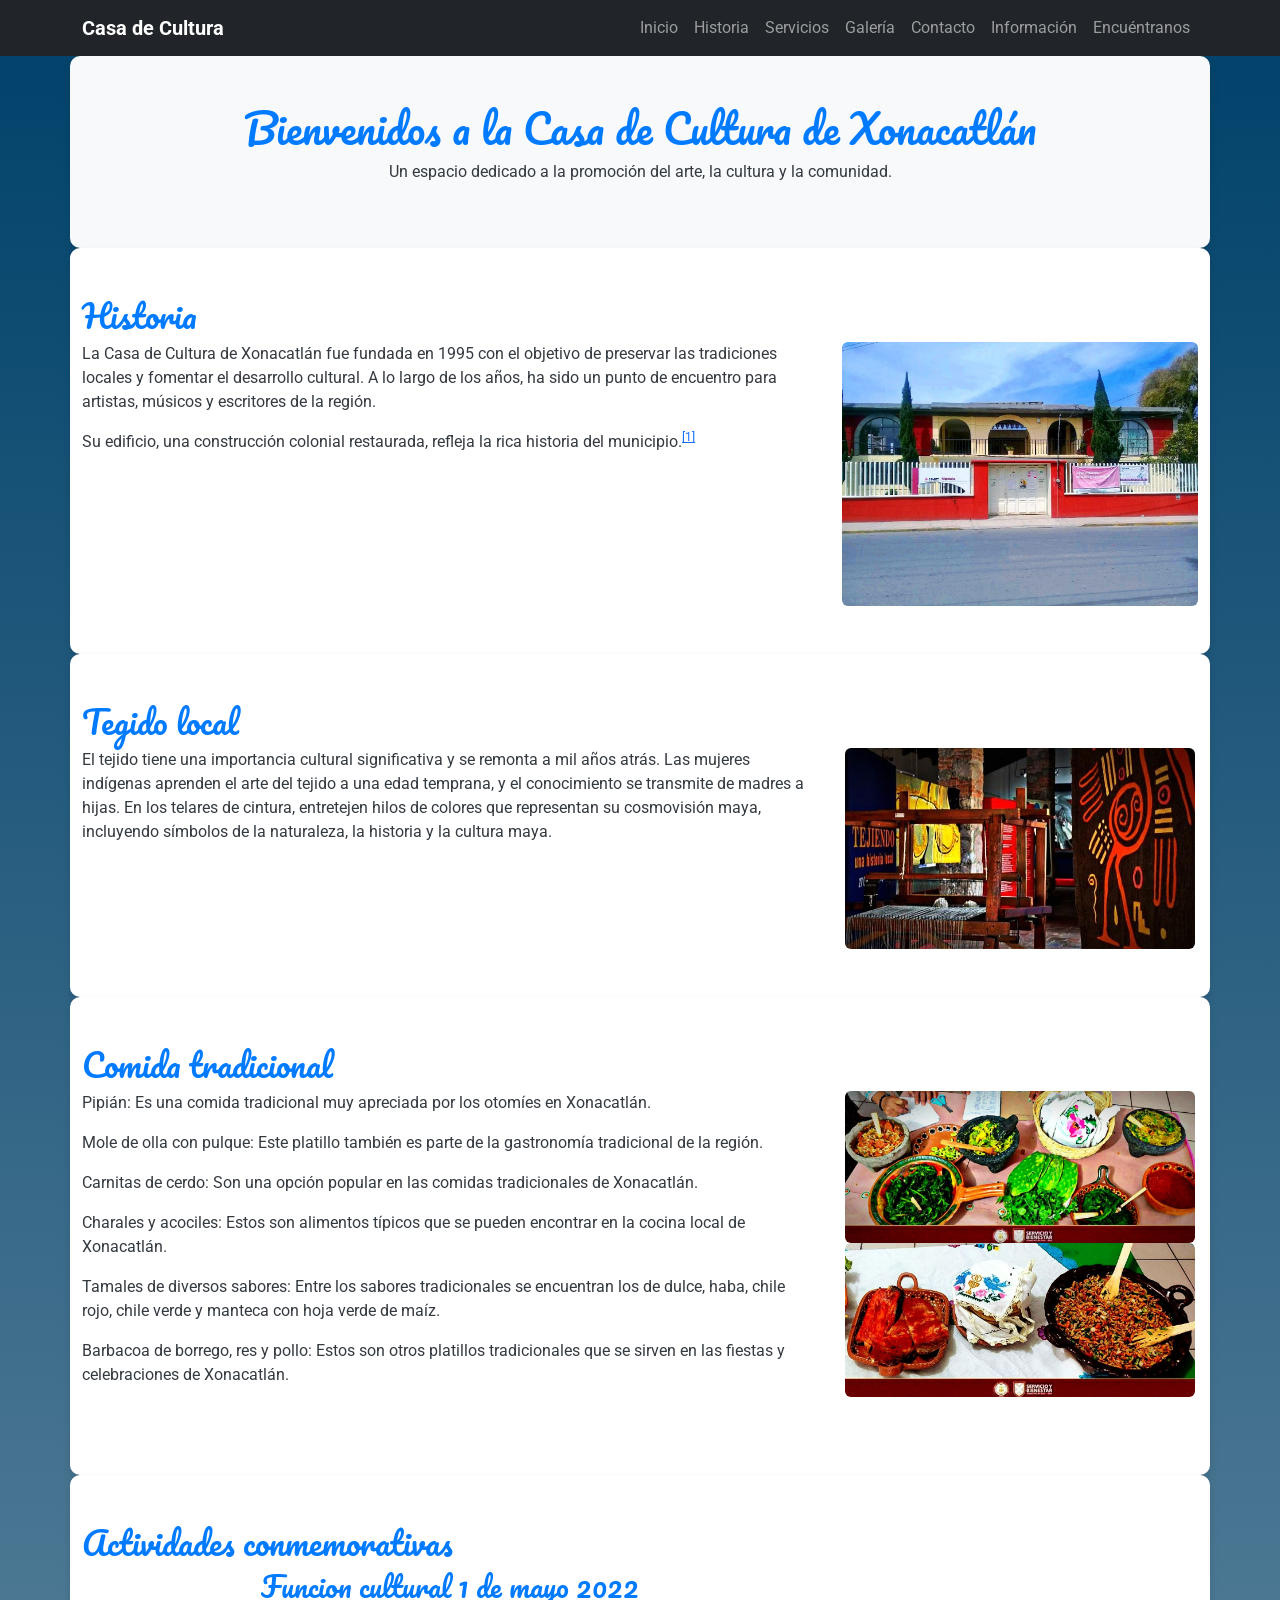
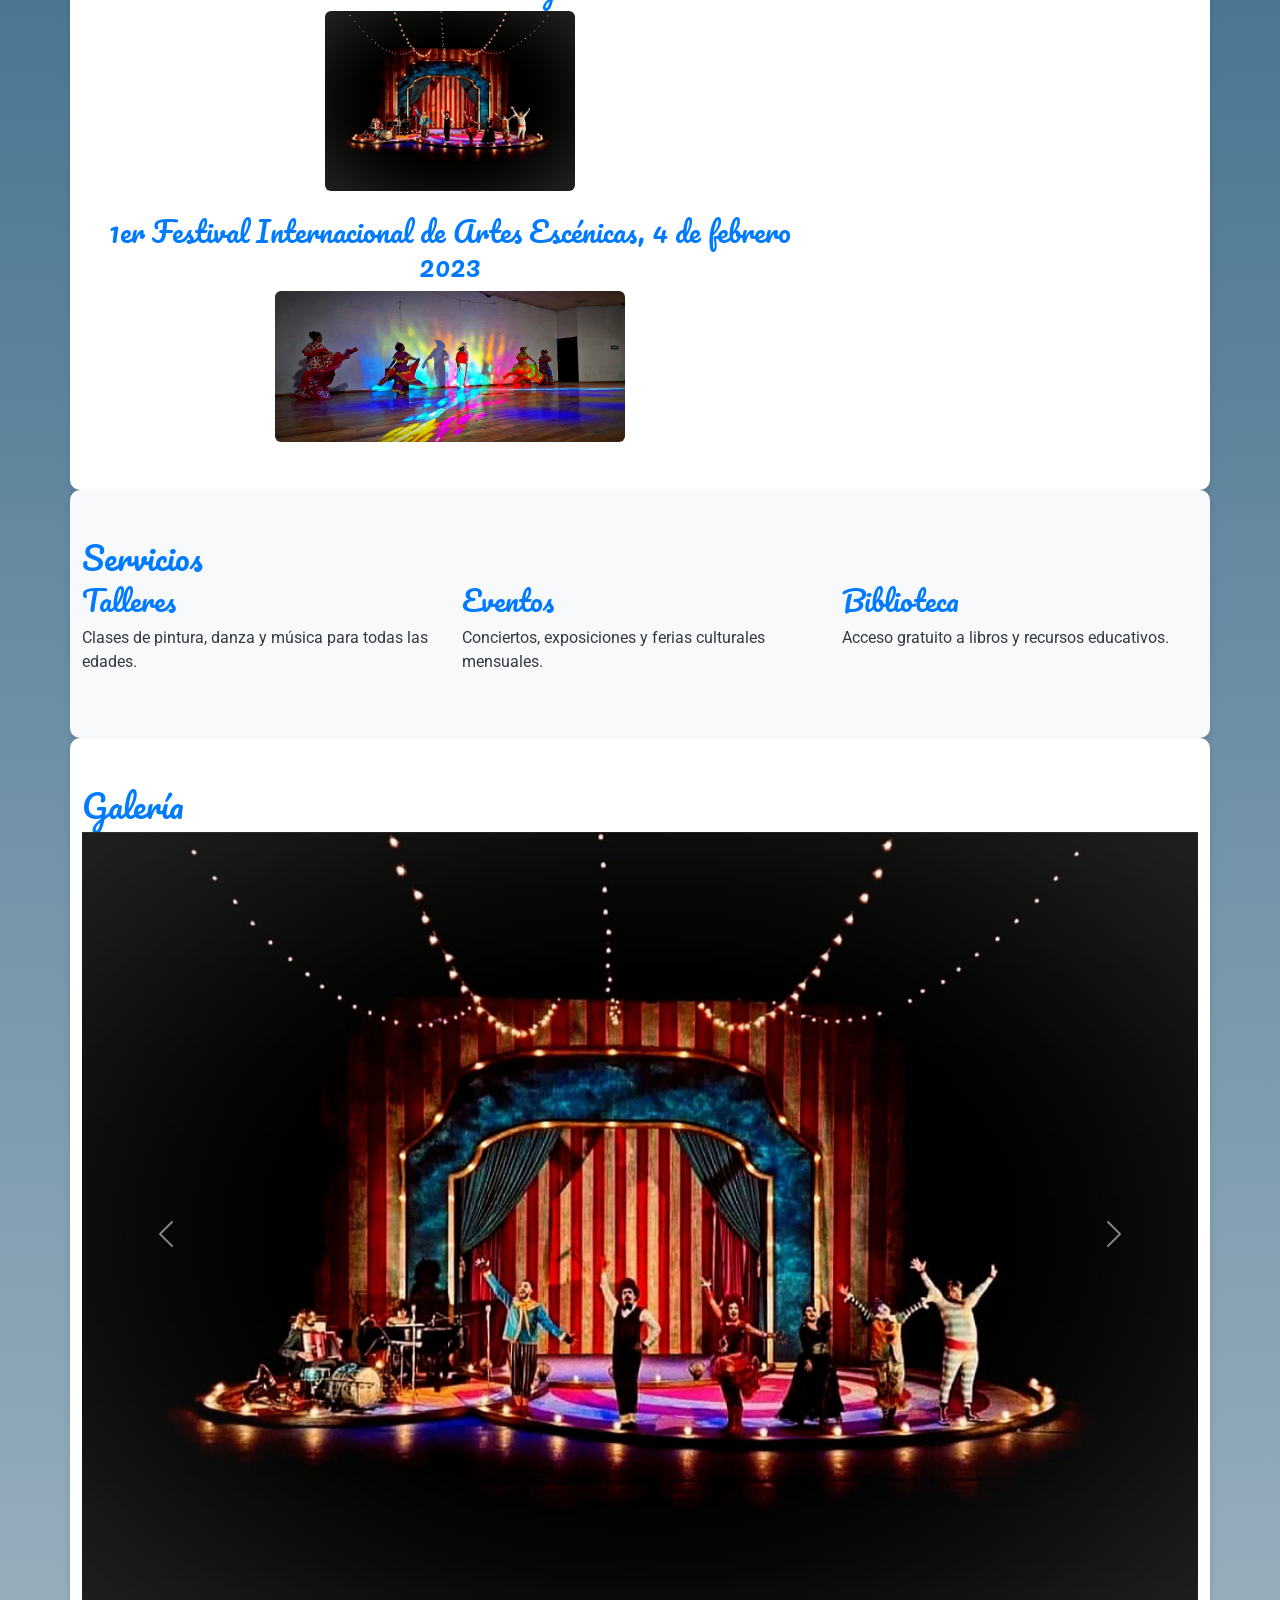
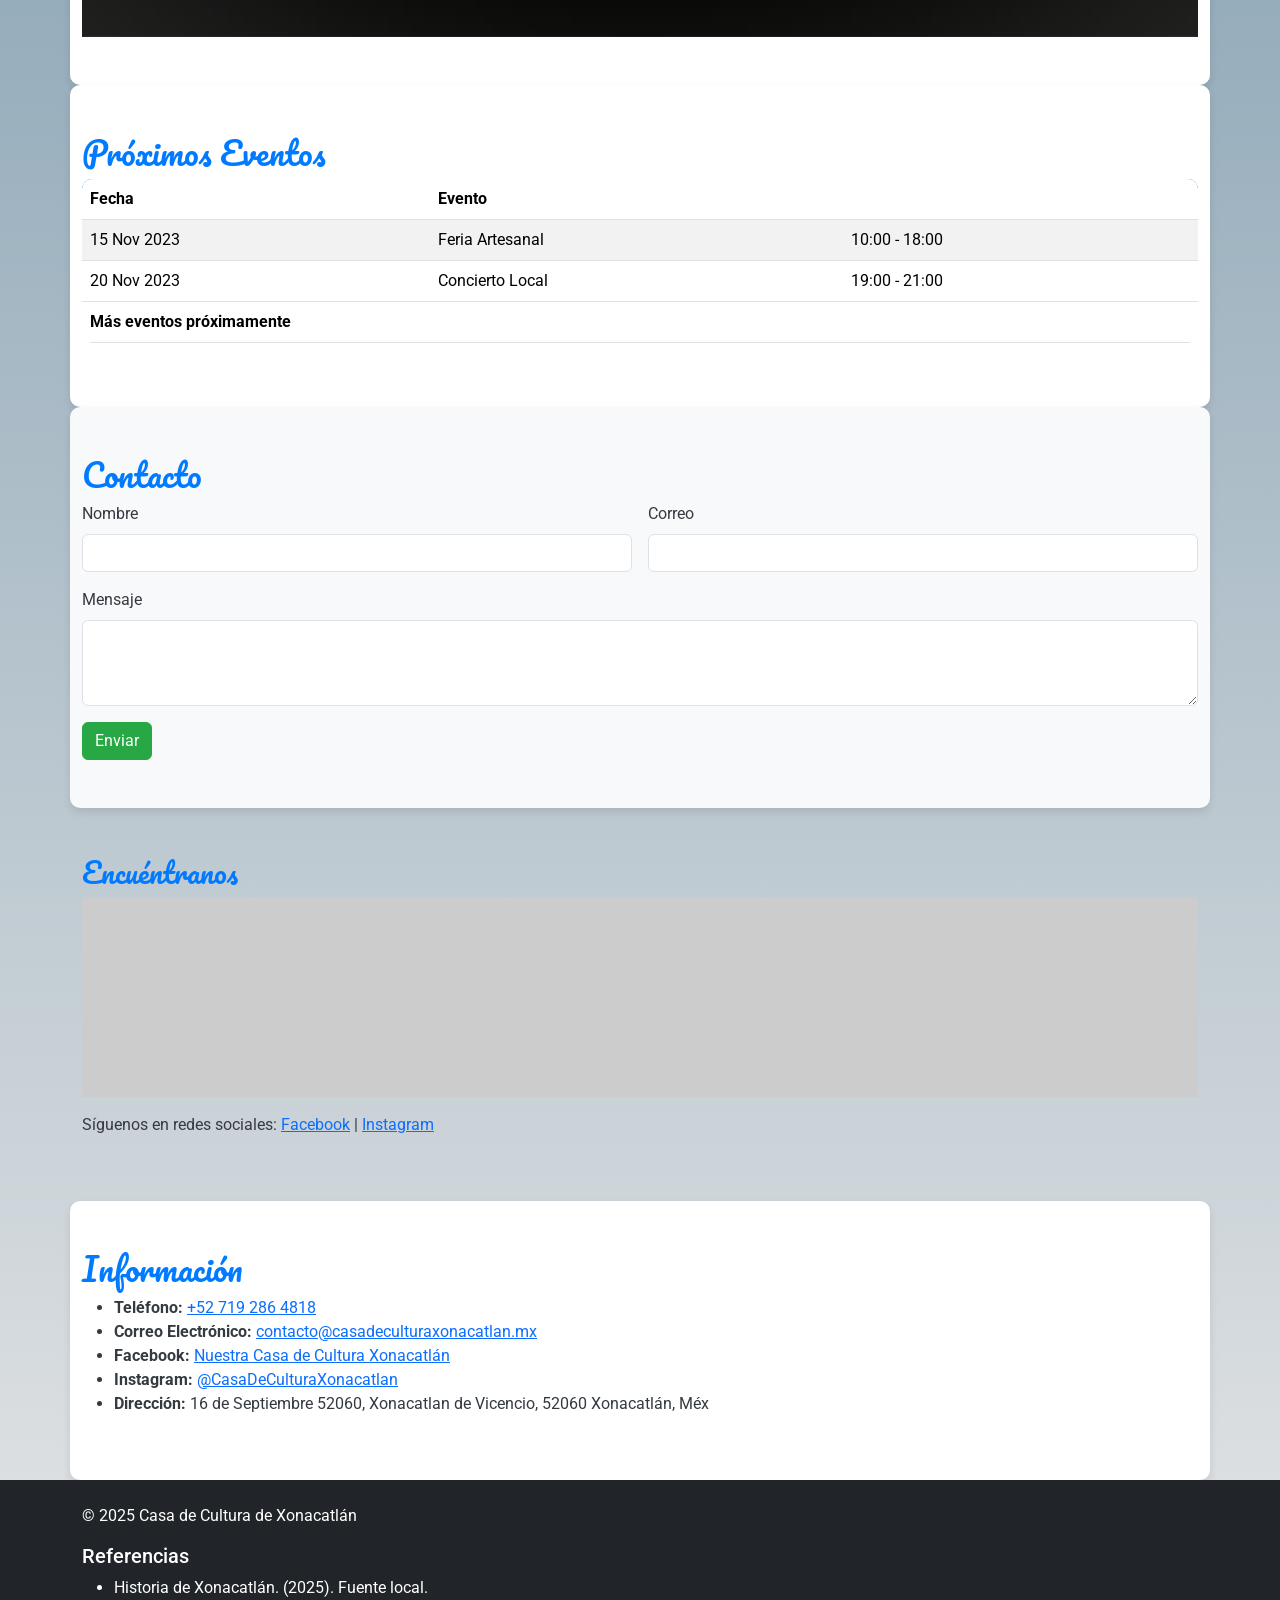
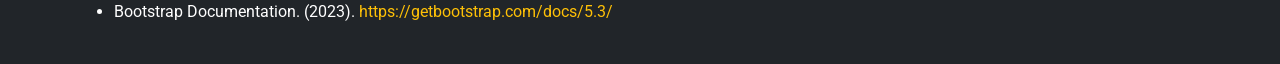
==== index.html @ 8a6fec55 "Add files via upload" ====
<!DOCTYPE html>
<html lang="es">
<head>
  <meta charset="UTF-8">
  <meta name="viewport" content="width=device-width, initial-scale=1.0">
  <title>Casa de Cultura de Xonacatlán</title>
  <link href="https://cdn.jsdelivr.net/npm/bootstrap@5.3.0/dist/css/bootstrap.min.css" rel="stylesheet">
  <link href="https://fonts.googleapis.com/css2?family=Roboto:wght@400;700&family=Pacifico&display=swap" rel="stylesheet">
  <link rel="stylesheet" href="estilos.css">
  <link rel="website icon" type="png" href="CasaC.png">
</head>
<body>
  <!-- Navegación -->
  <nav class="navbar navbar-expand-lg navbar-dark bg-dark">
    <div class="container">
      <a class="navbar-brand" href="#inicio">Casa de Cultura</a>
      <button class="navbar-toggler" type="button" data-bs-toggle="collapse" data-bs-target="#navbarNav" aria-controls="navbarNav" aria-expanded="false" aria-label="Toggle navigation">
        <span class="navbar-toggler-icon"></span>
      </button>
      <div class="collapse navbar-collapse" id="navbarNav">
        <ul class="navbar-nav ms-auto">
          <li class="nav-item"><a class="nav-link" href="#inicio">Inicio</a></li>
          <li class="nav-item"><a class="nav-link" href="#historia">Historia</a></li>
          <li class="nav-item"><a class="nav-link" href="#servicios">Servicios</a></li>
          <li class="nav-item"><a class="nav-link" href="#galeria">Galería</a></li>
          <li class="nav-item"><a class="nav-link" href="#contacto">Contacto</a></li>
        <li class="nav-item"><a class="nav-link" href="#informacion">Información</a></li>
        <li class="nav-item"><a class="nav-link" href="#map">Encuéntranos</a></li>
        </ul>
      </div>
    </div>
  </nav>

  <!-- Sección Principal -->
  <main>
    <section id="inicio" class="container py-5 text-center bg-light">
      <h1>Bienvenidos a la Casa de Cultura de Xonacatlán</h1>
      <p>Un espacio dedicado a la promoción del arte, la cultura y la comunidad.</p>
    </section>

    <!-- Historia -->
    <section id="historia" class="container py-5">
      <h2>Historia</h2>
      <article class="row">
        <div class="col-md-8">
          <p>La Casa de Cultura de Xonacatlán fue fundada en 1995 con el objetivo de preservar las tradiciones locales y fomentar el desarrollo cultural. A lo largo de los años, ha sido un punto de encuentro para artistas, músicos y escritores de la región.</p>
          <p>Su edificio, una construcción colonial restaurada, refleja la rica historia del municipio.<sup><a href="#ref1">[1]</a></sup></p>
        </div>
        <div class="col-md-4">
          <img src="edificio historico.jpg" class="img-fluid rounded" alt="Edificio histórico">
        </div>
      </article>
    </section>
    
    <!--Tegido-->
    <section class="container py-5">
      <h2>Tegido local</h2>
      <article class="row">
      <div class="col-md-8">
        <p>El tejido tiene una importancia cultural significativa y se remonta a mil años atrás. Las mujeres indígenas aprenden el arte del tejido a una edad temprana, y el conocimiento se transmite de madres a hijas. En los telares de cintura, entretejen hilos de colores que representan su cosmovisión maya, incluyendo símbolos de la naturaleza, la historia y la cultura maya.</p>
      <br>
      </div>
      <div class="col-md-4">
         
      <center><img src="tegido.jpeg" class="img-fluid rounded" alt="Tejido local" height="400" width="350" > 
      </div>
    </article>
    </section>

    <!--Tegido-->
    <section class="container py-5">
      <h2>Comida tradicional</h2>
      <article class="row">
      <div class="col-md-8">
        <p>Pipián: Es una comida tradicional muy apreciada por los otomíes en Xonacatlán.</p>
        <p>Mole de olla con pulque: Este platillo también es parte de la gastronomía tradicional de la región.</p>
        <p>Carnitas de cerdo: Son una opción popular en las comidas tradicionales de Xonacatlán.</p>
        <p>Charales y acociles: Estos son alimentos típicos que se pueden encontrar en la cocina local de Xonacatlán.</p>
        <p>Tamales de diversos sabores: Entre los sabores tradicionales se encuentran los de dulce, haba, chile rojo, chile verde y manteca con hoja verde de maíz.</p>
        <p>Barbacoa de borrego, res y pollo: Estos son otros platillos tradicionales que se sirven en las fiestas y celebraciones de Xonacatlán.</p>
      <br>
      </div>
      <div class="col-md-4">
         
      <center><img src="comida1.jpeg" class="img-fluid rounded" alt="comida" height="400" width="350" >
        <br><img src="comida2.jpeg" class="img-fluid rounded" alt="comida" height="400" width="350"> 
      </div>
    </article>
    </section>

    <!--Tegido-->
    <section class="container py-5">
      <h2>Actividades conmemorativas</h2>
      <article class="row">
      <div class="col-md-8">
      <center><h3>Funcion cultural 1 de mayo 2022</h3></center>
      <center><img src="Funci.jpeg" class="img-fluid rounded" alt="Funcion" height="300" width="250" ></center> 
      <br>
      <center><h3>1er Festival Internacional de Artes Escénicas, 4 de febrero 2023</h3></center>
      <center><img src="festibal.jpeg" class="img-fluid rounded" alt="Funcion" height="400" width="350" ></center> 
    </article>
    </section>

    <!-- Servicios -->
    <section id="servicios" class="container py-5 bg-light">
      <h2>Servicios</h2>
      <div class="row">
        <div class="col-md-4">
          <h3>Talleres</h3>
          <p>Clases de pintura, danza y música para todas las edades.</p>
        </div>
        <div class="col-md-4">
          <h3>Eventos</h3>
          <p>Conciertos, exposiciones y ferias culturales mensuales.</p>
        </div>
        <div class="col-md-4">
          <h3>Biblioteca</h3>
          <p>Acceso gratuito a libros y recursos educativos.</p>
        </div>
      </div>
    </section>

    <!-- Galería -->
    <section id="galeria" class="container py-5">
      <h2>Galería</h2>
      <div id="carouselExample" class="carousel slide" data-bs-ride="carousel">
        <div class="carousel-inner">
          <div class="carousel-item active">
            <img src="Funci.jpeg" class="d-block w-100" alt="Evento 1">
          </div>
          <div class="carousel-item">
            <img src="festibal.jpeg" class="d-block w-100" alt="Evento 2">
          </div>
          <div class="carousel-item">
            <img src="galeria1.jpg" class="d-block w-100" alt="Evento 2">
          </div>
          <div class="carousel-item">
            <img src="galeria2.jpg" class="d-block w-100" alt="Evento 2">
          </div>
          <div class="carousel-item">
            <img src="galeria3.jpg" class="d-block w-100" alt="Evento 2">
          </div>
          <div class="carousel-item">
            <img src="galeria4.jpg" class="d-block w-100" alt="Evento 2">
          </div>
        </div>
        <button class="carousel-control-prev" type="button" data-bs-target="#carouselExample" data-bs-slide="prev">
          <span class="carousel-control-prev-icon" aria-hidden="true"></span>
          <span class="visually-hidden">Anterior</span>
        </button>
        <button class="carousel-control-next" type="button" data-bs-target="#carouselExample" data-bs-slide="next">
          <span class="carousel-control-next-icon" aria-hidden="true"></span>
          <span class="visually-hidden">Siguiente</span>
        </button>
      </div>
    </section>

    <!-- Tabla de Eventos -->
    <section class="container py-5">
      <h2>Próximos Eventos</h2>
      <div class="table-responsive">
        <table class="table table-striped">
          <thead>
            <tr>
              <th>Fecha</th>
              <th colspan="2">Evento</th>
            </tr>
          </thead>
          <tbody>
            <tr>
              <td>15 Nov 2023</td>
              <td>Feria Artesanal</td>
              <td>10:00 - 18:00</td>
            </tr>
            <tr>
              <td>20 Nov 2023</td>
              <td>Concierto Local</td>
              <td>19:00 - 21:00</td>
            </tr>
          </tbody>
          <tfoot>
            <tr>
              <td colspan="3">Más eventos próximamente</td>
            </tr>
          </tfoot>
        </table>
      </div>
    </section>

    <!-- Contacto -->
    <section id="contacto" class="container py-5 bg-light">
      <h2>Contacto</h2>
      <form class="row g-3">
        <div class="col-md-6">
          <label for="nombre" class="form-label">Nombre</label>
          <input type="text" class="form-control" id="nombre" required>
        </div>
        <div class="col-md-6">
          <label for="email" class="form-label">Correo</label>
          <input type="email" class="form-control" id="email" required>
        </div>
        <div class="col-12">
          <label for="mensaje" class="form-label">Mensaje</label>
          <textarea class="form-control" id="mensaje" rows="3" required></textarea>
        </div>
        <div class="col-12">
          <button type="submit" class="btn btn-primary">Enviar</button>
        </div>
      </form>
    </section>
  </main>

  <!-- Aside -->
  <aside class="container py-5">
    <h3>Encuéntranos</h3>
    <div id="map" style="height: 200px; background: #ccc;"><iframe src="https://www.google.com/maps/embed?pb=!1m18!1m12!1m3!1d3763.2347247668263!2d-99.53803662478643!3d19.40226168187058!2m3!1f0!2f0!3f0!3m2!1i1024!2i768!4f13.1!3m3!1m2!1s0x85d20b5021c33105%3A0xecdc32e7be126ce2!2sCasa%20De%20Cultura%20Xonacatlan!5e0!3m2!1ses-419!2smx!4v1746166067165!5m2!1ses-419!2smx" width="500" height="200" style="border:0;" allowfullscreen="" loading="lazy" referrerpolicy="no-referrer-when-downgrade"></iframe></div>
    <p class="mt-3">Síguenos en redes sociales: <a href="https://www.facebook.com/NuestraCasadeCulturaXonacatlan/">Facebook</a> | <a href="https://www.instagram.com/explore/locations/381895962403874/casa-de-cultura-xonacatlan/">Instagram</a></p>
  </aside>
  <!-- Información -->
  <section id="informacion" class="container py-5">
    <h2>Información</h2>
    <ul>
      <li><strong>Teléfono:</strong> <a href="https://wa.me/527192864818" target="_blank">+52 719 286 4818</a></li>
      <li><strong>Correo Electrónico:</strong> <a href="mailto:contacto@casadeculturaxonacatlan.mx" target="_blank">contacto@casadeculturaxonacatlan.mx</a></li>
      <li><strong>Facebook:</strong> <a href="https://www.facebook.com/NuestraCasadeCulturaXonacatlan/" target="_blank">Nuestra Casa de Cultura Xonacatlán</a></li>
      <li><strong>Instagram:</strong> <a href="https://www.instagram.com/explore/locations/381895962403874/casa-de-cultura-xonacatlan/" target="_blank">@CasaDeCulturaXonacatlan</a></li>
      <li><strong>Dirección:</strong> 16 de Septiembre 52060, Xonacatlan de Vicencio, 52060 Xonacatlán, Méx</li>
    </ul>
  </section>
  
  <!-- Pie de Página -->
  <footer class="bg-dark text-white py-4">
    <div class="container">
      <p>© 2025 Casa de Cultura de Xonacatlán</p>
      <h5>Referencias</h5>
      <ul>
        <li id="ref1">Historia de Xonacatlán. (2025). Fuente local.</li>
        <li>Bootstrap Documentation. (2023). <a href="https://getbootstrap.com/docs/5.3/">https://getbootstrap.com/docs/5.3/</a></li>
      </ul>
    </div>
  </footer>

  <script src="https://cdn.jsdelivr.net/npm/bootstrap@5.3.0/dist/js/bootstrap.bundle.min.js"></script>
</body>
</html>
---- estilos.css ----
/* Fuentes */
body {
  font-family: 'Roboto', sans-serif;
  background: #00416A; 
  background: -webkit-linear-gradient(to top, #E4E5E6, #00416A); 
  background: linear-gradient(to top, #E4E5E6, #00416A);
  color: #343a40;
  

h1, h2, h3 {
  font-family: 'Pacifico', cursive;
  color: #007bff;
}

/* Navegación */
.navbar-brand {
  font-weight: bold;
  color: #fff;
}

/* Secciones */
section {
  border-radius: 10px;
  transition: transform 0.3s;
  background-color: #fff;
  box-shadow: 0 4px 8px rgba(0, 0, 0, 0.1);
  
}
}

section:hover {
  transform: scale(1.02);
}

/* Botones */
.btn-primary {
  background-color: #28a745;
  border-color: #28a745;
}

.btn-primary:hover {
  background-color: #218838;
  border-color: #218838;
}

/* Pie de página */
footer {
  background-color: #343a40;
}

footer a {
  color: #ffc107;
  text-decoration: none;
}

footer a:hover {
  color: #ffca2c;
}

/* Tabla */
.table {
  background-color: #fff;
  border-radius: 10px;
  overflow: hidden;
}

.table thead {
  background-color: #007bff;
  color: #fff;
}

.table tfoot {
  background-color: #f8f9fa;
  font-weight: bold;
}
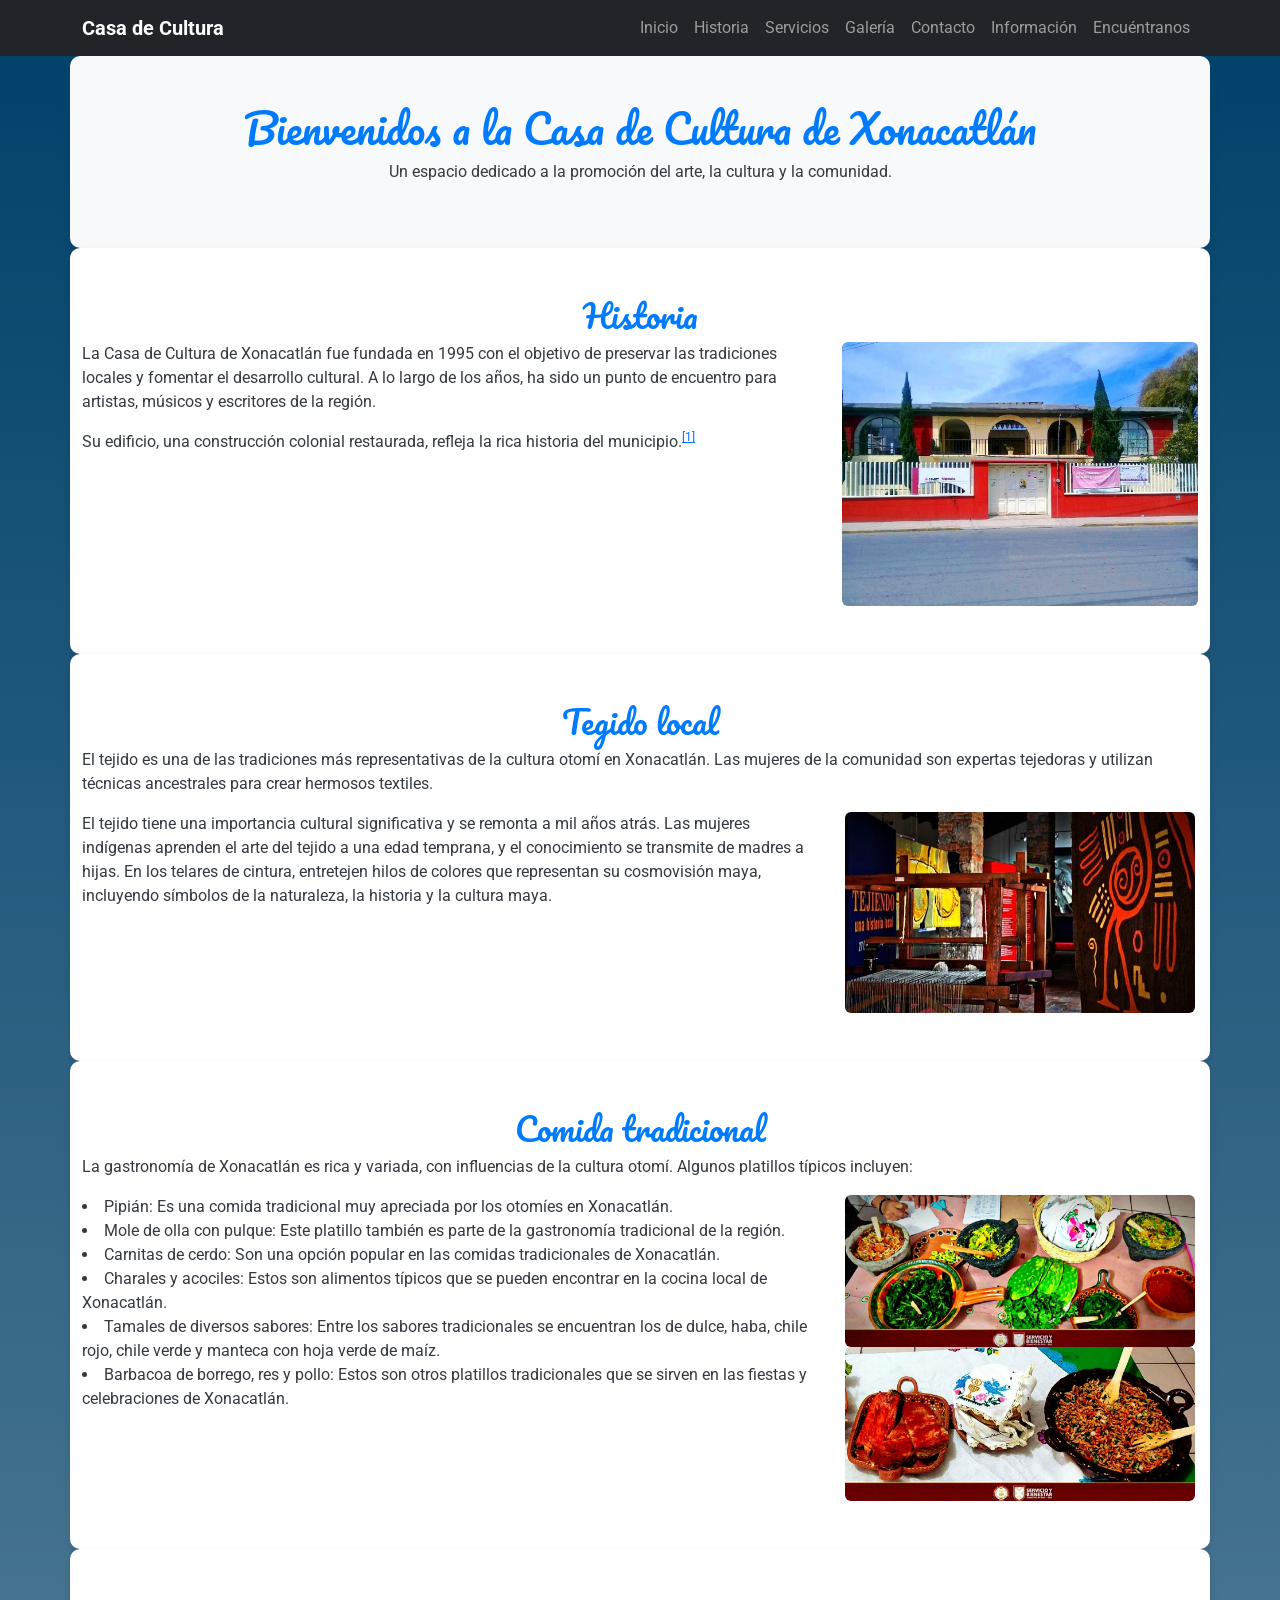
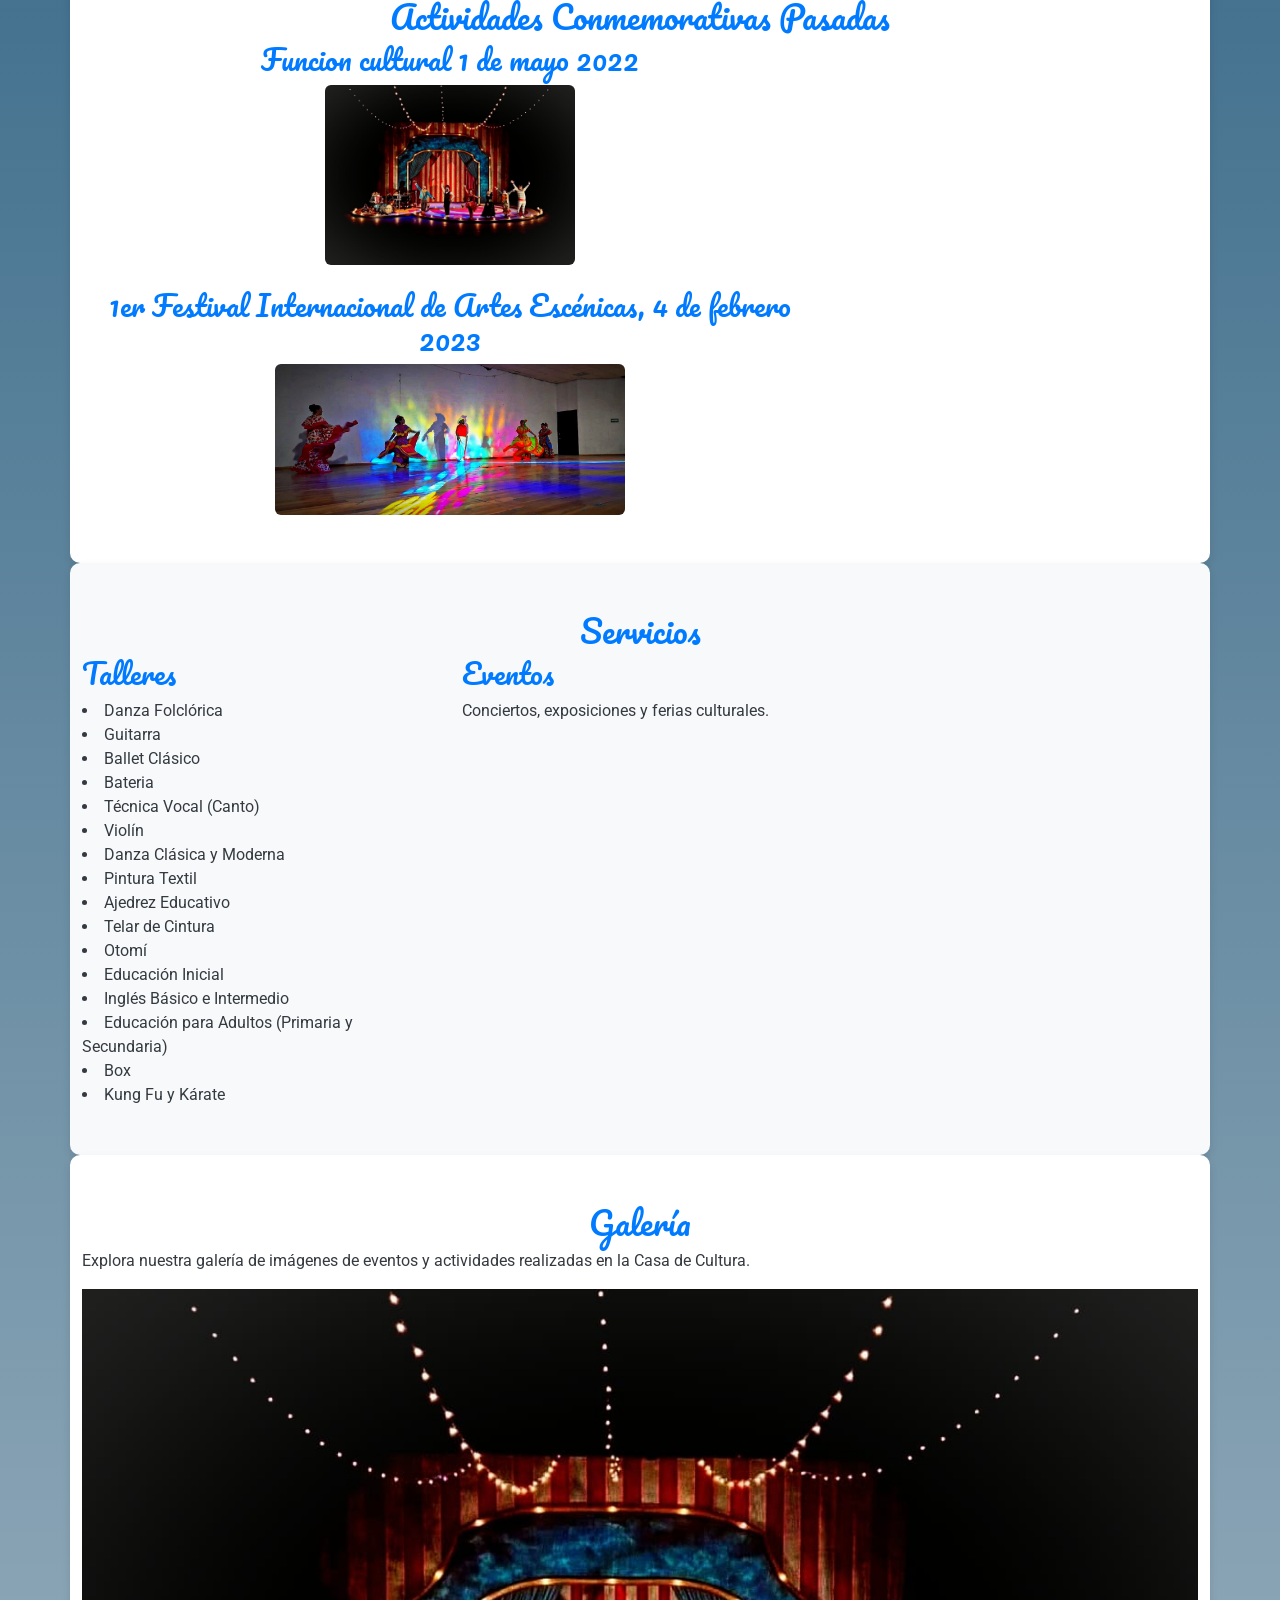
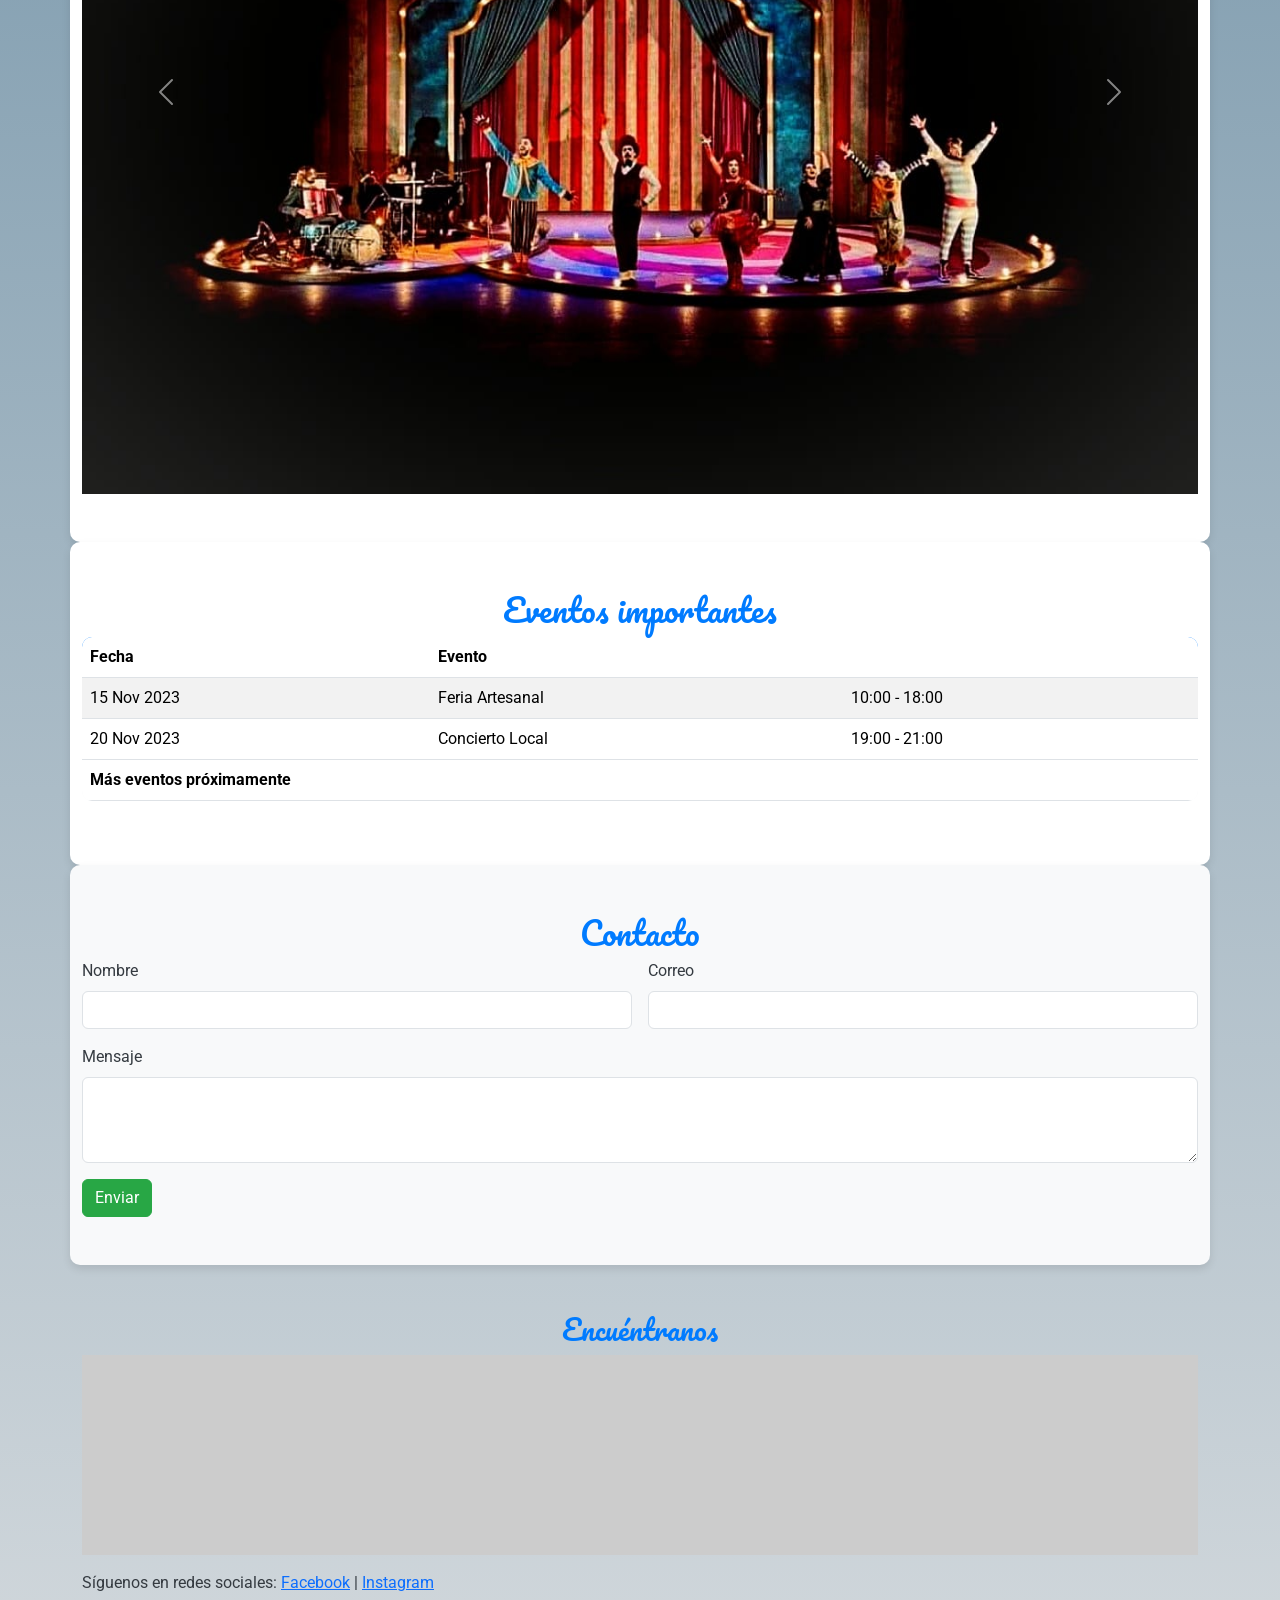
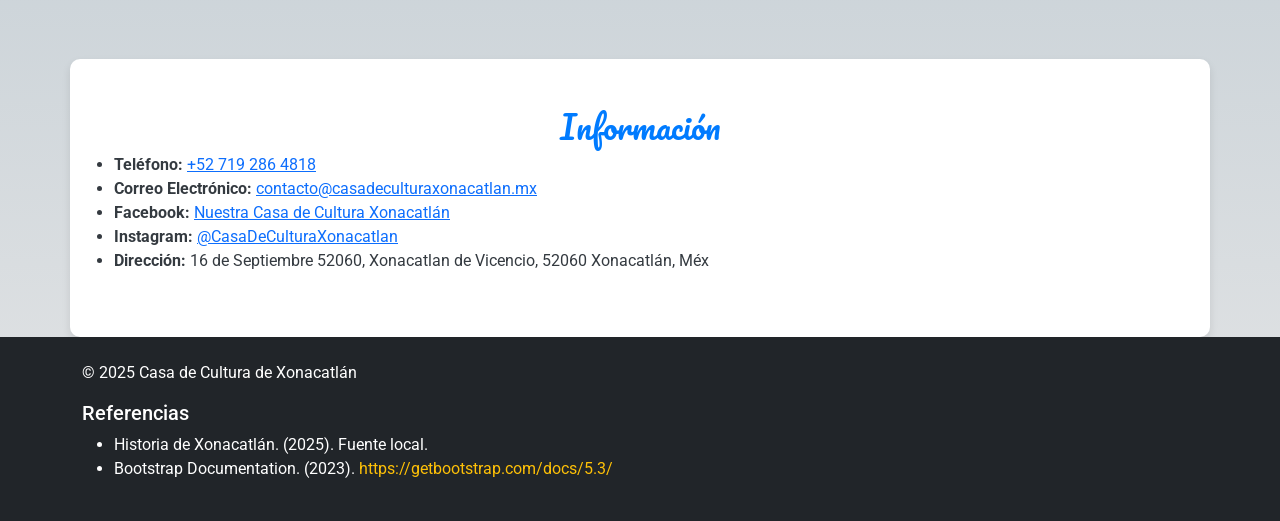
==== commit 3bc94efd: "Update index.html" ====
--- a/index.html
+++ b/index.html
@@ -40,7 +40,7 @@
 
     <!-- Historia -->
     <section id="historia" class="container py-5">
-      <h2>Historia</h2>
+      <center><h2>Historia</h2></center>
       <article class="row">
         <div class="col-md-8">
           <p>La Casa de Cultura de Xonacatlán fue fundada en 1995 con el objetivo de preservar las tradiciones locales y fomentar el desarrollo cultural. A lo largo de los años, ha sido un punto de encuentro para artistas, músicos y escritores de la región.</p>
@@ -54,7 +54,8 @@
     
     <!--Tegido-->
     <section class="container py-5">
-      <h2>Tegido local</h2>
+      <center><h2>Tegido local</h2></center>
+      <p>El tejido es una de las tradiciones más representativas de la cultura otomí en Xonacatlán. Las mujeres de la comunidad son expertas tejedoras y utilizan técnicas ancestrales para crear hermosos textiles.</p>
       <article class="row">
       <div class="col-md-8">
         <p>El tejido tiene una importancia cultural significativa y se remonta a mil años atrás. Las mujeres indígenas aprenden el arte del tejido a una edad temprana, y el conocimiento se transmite de madres a hijas. En los telares de cintura, entretejen hilos de colores que representan su cosmovisión maya, incluyendo símbolos de la naturaleza, la historia y la cultura maya.</p>
@@ -67,17 +68,18 @@
     </article>
     </section>
 
-    <!--Tegido-->
-    <section class="container py-5">
-      <h2>Comida tradicional</h2>
+    <!--comida-->
+    <section class="container py-5">
+      <center><h2>Comida tradicional</h2></center>
+      <p>La gastronomía de Xonacatlán es rica y variada, con influencias de la cultura otomí. Algunos platillos típicos incluyen:</p>
       <article class="row">
       <div class="col-md-8">
-        <p>Pipián: Es una comida tradicional muy apreciada por los otomíes en Xonacatlán.</p>
-        <p>Mole de olla con pulque: Este platillo también es parte de la gastronomía tradicional de la región.</p>
-        <p>Carnitas de cerdo: Son una opción popular en las comidas tradicionales de Xonacatlán.</p>
-        <p>Charales y acociles: Estos son alimentos típicos que se pueden encontrar en la cocina local de Xonacatlán.</p>
-        <p>Tamales de diversos sabores: Entre los sabores tradicionales se encuentran los de dulce, haba, chile rojo, chile verde y manteca con hoja verde de maíz.</p>
-        <p>Barbacoa de borrego, res y pollo: Estos son otros platillos tradicionales que se sirven en las fiestas y celebraciones de Xonacatlán.</p>
+        <li>Pipián: Es una comida tradicional muy apreciada por los otomíes en Xonacatlán.</li>
+        <li>Mole de olla con pulque: Este platillo también es parte de la gastronomía tradicional de la región.</li>
+        <li>Carnitas de cerdo: Son una opción popular en las comidas tradicionales de Xonacatlán.</li>
+        <li>Charales y acociles: Estos son alimentos típicos que se pueden encontrar en la cocina local de Xonacatlán.</li>
+        <li>Tamales de diversos sabores: Entre los sabores tradicionales se encuentran los de dulce, haba, chile rojo, chile verde y manteca con hoja verde de maíz.</li>
+        <li>Barbacoa de borrego, res y pollo: Estos son otros platillos tradicionales que se sirven en las fiestas y celebraciones de Xonacatlán.</li>
       <br>
       </div>
       <div class="col-md-4">
@@ -88,9 +90,9 @@
     </article>
     </section>
 
-    <!--Tegido-->
-    <section class="container py-5">
-      <h2>Actividades conmemorativas</h2>
+    <!--ACTIVIDADES CONMEMORATIVAS-->
+    <section class="container py-5">
+      <center><h2>Actividades Conmemorativas Pasadas</h2></center>
       <article class="row">
       <div class="col-md-8">
       <center><h3>Funcion cultural 1 de mayo 2022</h3></center>
@@ -103,26 +105,38 @@
 
     <!-- Servicios -->
     <section id="servicios" class="container py-5 bg-light">
-      <h2>Servicios</h2>
+      <center><h2>Servicios</h2></center>
       <div class="row">
         <div class="col-md-4">
           <h3>Talleres</h3>
-          <p>Clases de pintura, danza y música para todas las edades.</p>
+          <li>Danza Folclórica</li>
+          <li>Guitarra</li>
+          <li>Ballet Clásico</li> 
+          <li>Bateria</li>
+          <li>Técnica Vocal (Canto)</li>
+          <li>Violín</li>
+          <li>Danza Clásica y Moderna</li>
+          <li>Pintura Textil</li>
+          <li>Ajedrez Educativo</li>
+          <li>Telar de Cintura</li>
+          <li>Otomí</li>
+          <li>Educación Inicial</li>
+          <li>Inglés Básico e Intermedio</li>
+          <li>Educación para Adultos (Primaria y Secundaria)</li>
+          <li>Box</li>
+          <li>Kung Fu y Kárate</li>
         </div>
         <div class="col-md-4">
           <h3>Eventos</h3>
-          <p>Conciertos, exposiciones y ferias culturales mensuales.</p>
-        </div>
-        <div class="col-md-4">
-          <h3>Biblioteca</h3>
-          <p>Acceso gratuito a libros y recursos educativos.</p>
+          <p>Conciertos, exposiciones y ferias culturales.</p>
         </div>
       </div>
     </section>
 
     <!-- Galería -->
     <section id="galeria" class="container py-5">
-      <h2>Galería</h2>
+      <center><h2>Galería</h2></center>
+      <p>Explora nuestra galería de imágenes de eventos y actividades realizadas en la Casa de Cultura.</p>
       <div id="carouselExample" class="carousel slide" data-bs-ride="carousel">
         <div class="carousel-inner">
           <div class="carousel-item active">
@@ -157,7 +171,7 @@
 
     <!-- Tabla de Eventos -->
     <section class="container py-5">
-      <h2>Próximos Eventos</h2>
+      <center><h2>Eventos importantes</h2></center>
       <div class="table-responsive">
         <table class="table table-striped">
           <thead>
@@ -189,7 +203,7 @@
 
     <!-- Contacto -->
     <section id="contacto" class="container py-5 bg-light">
-      <h2>Contacto</h2>
+      <center><h2>Contacto</h2></center>
       <form class="row g-3">
         <div class="col-md-6">
           <label for="nombre" class="form-label">Nombre</label>
@@ -212,13 +226,13 @@
 
   <!-- Aside -->
   <aside class="container py-5">
-    <h3>Encuéntranos</h3>
-    <div id="map" style="height: 200px; background: #ccc;"><iframe src="https://www.google.com/maps/embed?pb=!1m18!1m12!1m3!1d3763.2347247668263!2d-99.53803662478643!3d19.40226168187058!2m3!1f0!2f0!3f0!3m2!1i1024!2i768!4f13.1!3m3!1m2!1s0x85d20b5021c33105%3A0xecdc32e7be126ce2!2sCasa%20De%20Cultura%20Xonacatlan!5e0!3m2!1ses-419!2smx!4v1746166067165!5m2!1ses-419!2smx" width="500" height="200" style="border:0;" allowfullscreen="" loading="lazy" referrerpolicy="no-referrer-when-downgrade"></iframe></div>
+    <center><h3>Encuéntranos</h3></center>
+    <center><div id="map" style="height: 200px; background: #ccc;"><iframe src="https://www.google.com/maps/embed?pb=!1m18!1m12!1m3!1d3763.2347247668263!2d-99.53803662478643!3d19.40226168187058!2m3!1f0!2f0!3f0!3m2!1i1024!2i768!4f13.1!3m3!1m2!1s0x85d20b5021c33105%3A0xecdc32e7be126ce2!2sCasa%20De%20Cultura%20Xonacatlan!5e0!3m2!1ses-419!2smx!4v1746166067165!5m2!1ses-419!2smx" width="500" height="200" style="border:0;" allowfullscreen="" loading="lazy" referrerpolicy="no-referrer-when-downgrade"></iframe></div></center>
     <p class="mt-3">Síguenos en redes sociales: <a href="https://www.facebook.com/NuestraCasadeCulturaXonacatlan/">Facebook</a> | <a href="https://www.instagram.com/explore/locations/381895962403874/casa-de-cultura-xonacatlan/">Instagram</a></p>
   </aside>
   <!-- Información -->
   <section id="informacion" class="container py-5">
-    <h2>Información</h2>
+    <center><h2>Información</h2></center>
     <ul>
       <li><strong>Teléfono:</strong> <a href="https://wa.me/527192864818" target="_blank">+52 719 286 4818</a></li>
       <li><strong>Correo Electrónico:</strong> <a href="mailto:contacto@casadeculturaxonacatlan.mx" target="_blank">contacto@casadeculturaxonacatlan.mx</a></li>
@@ -242,4 +256,4 @@
 
   <script src="https://cdn.jsdelivr.net/npm/bootstrap@5.3.0/dist/js/bootstrap.bundle.min.js"></script>
 </body>
-</html>+</html>
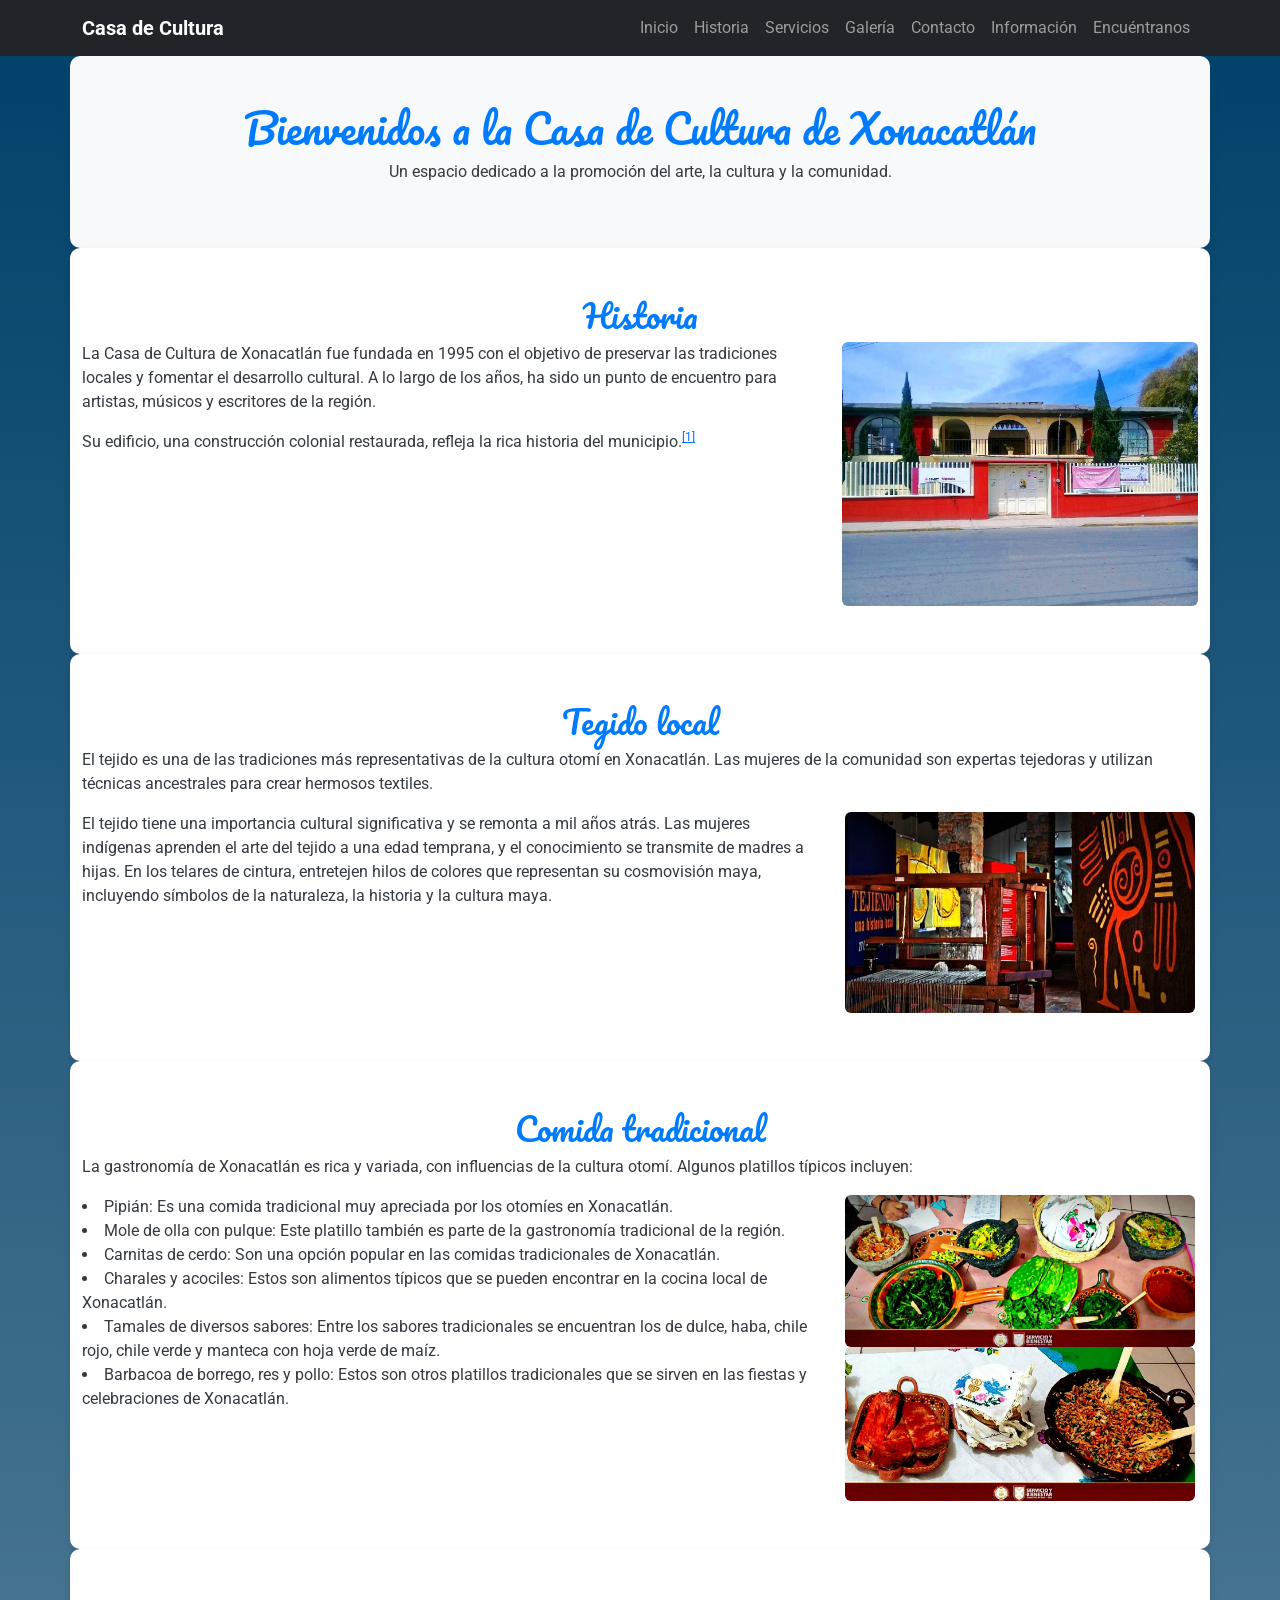
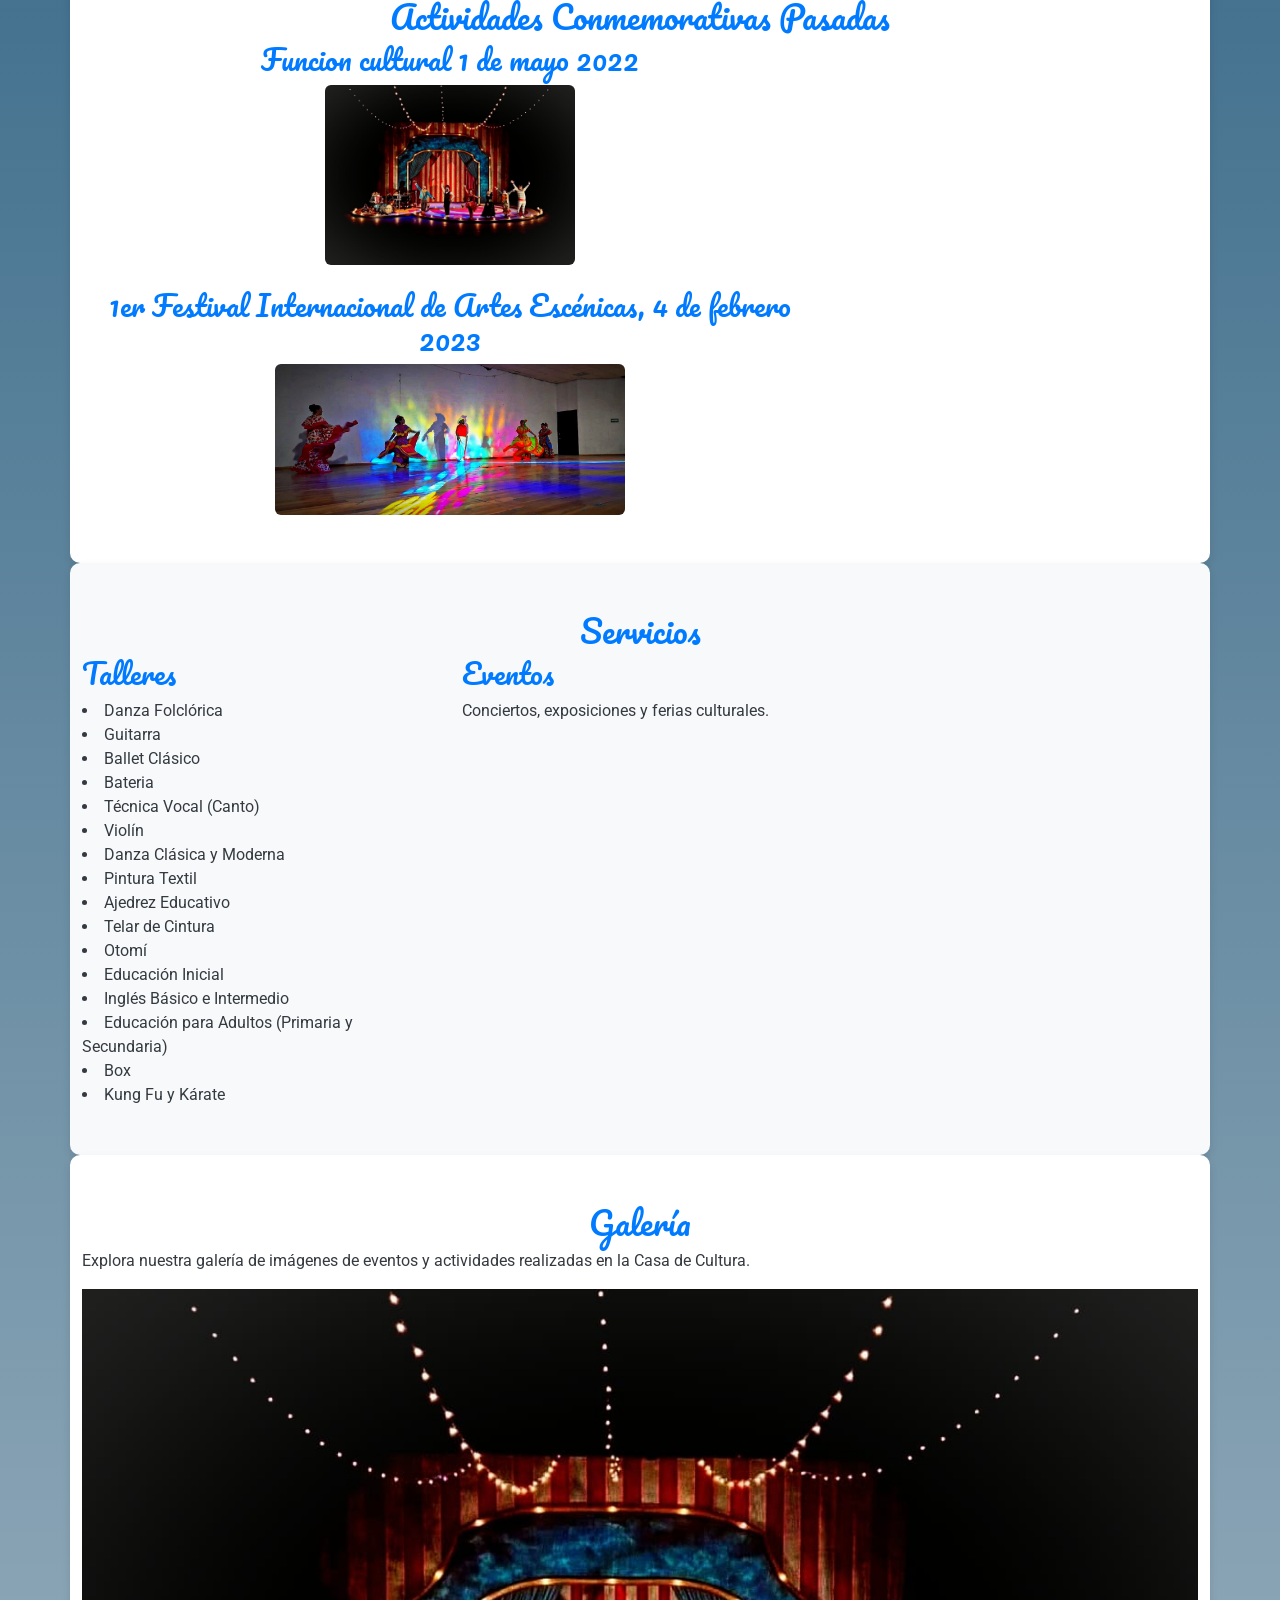
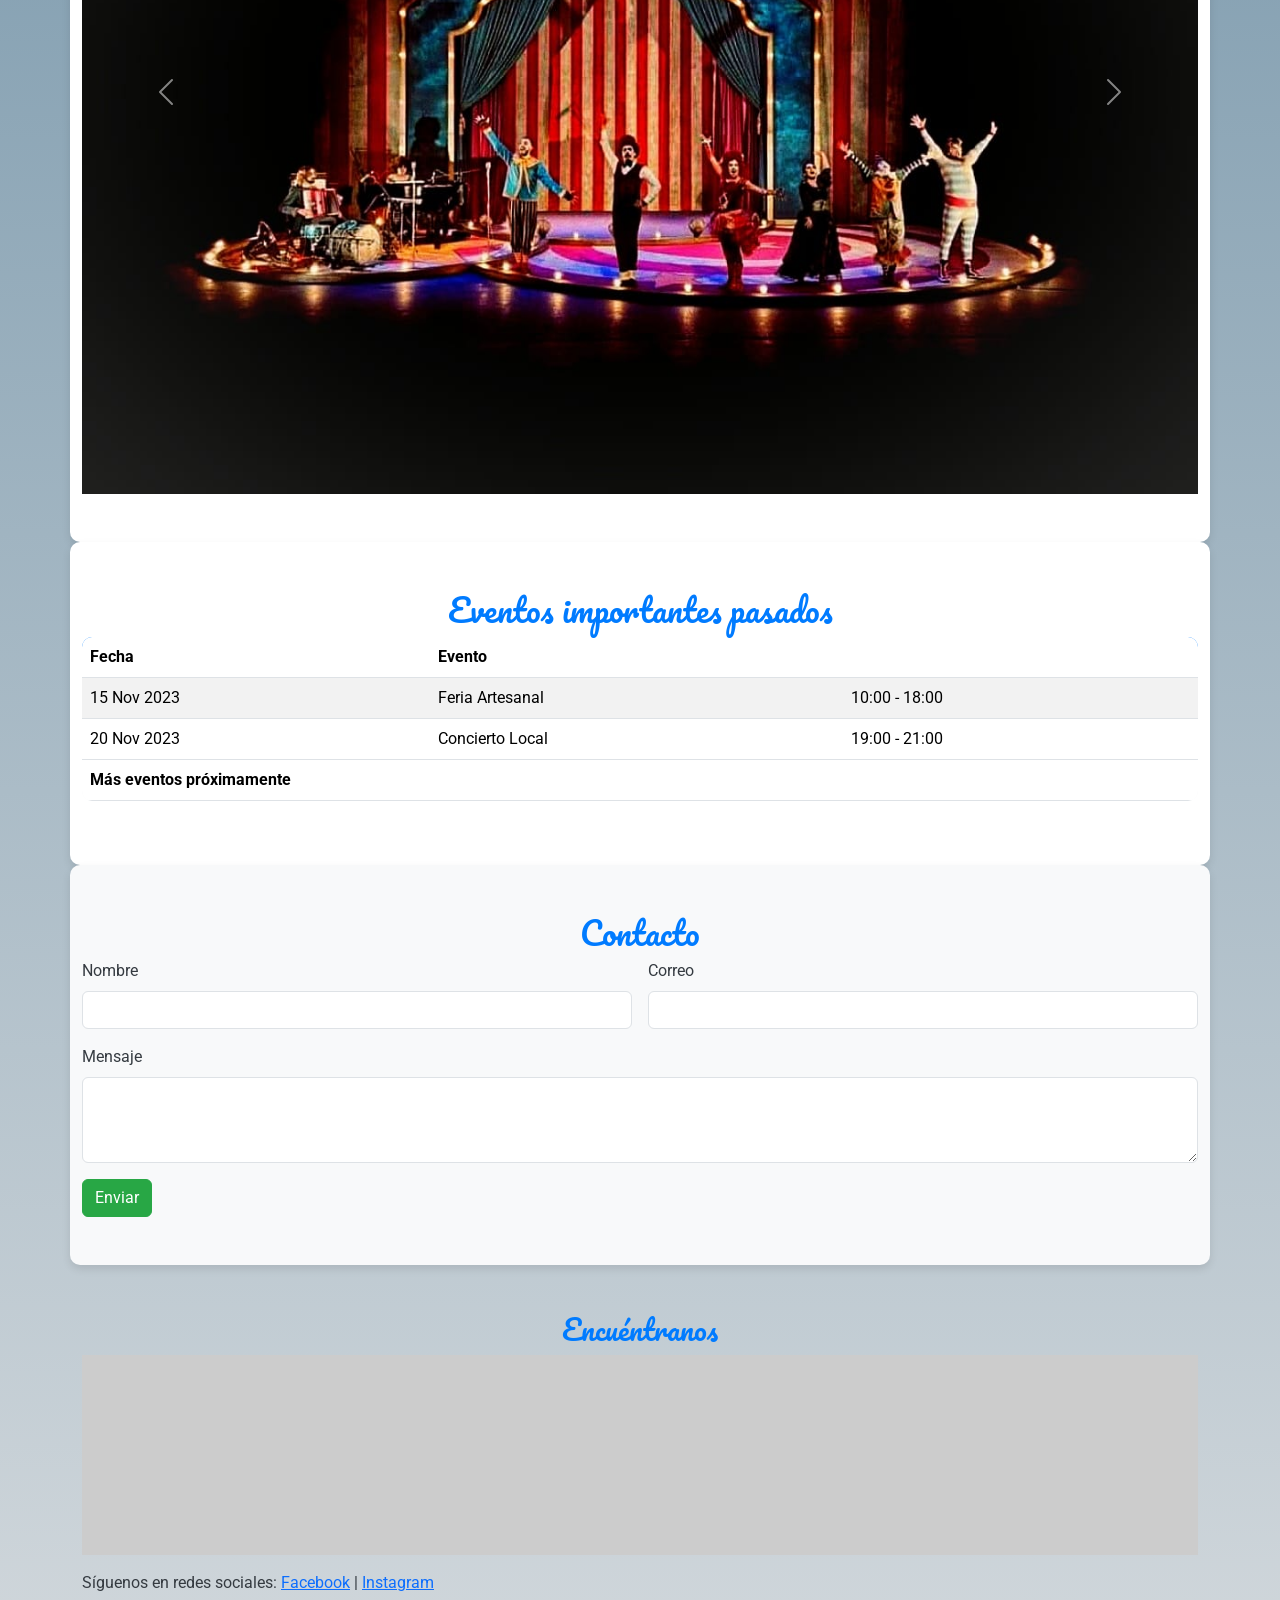
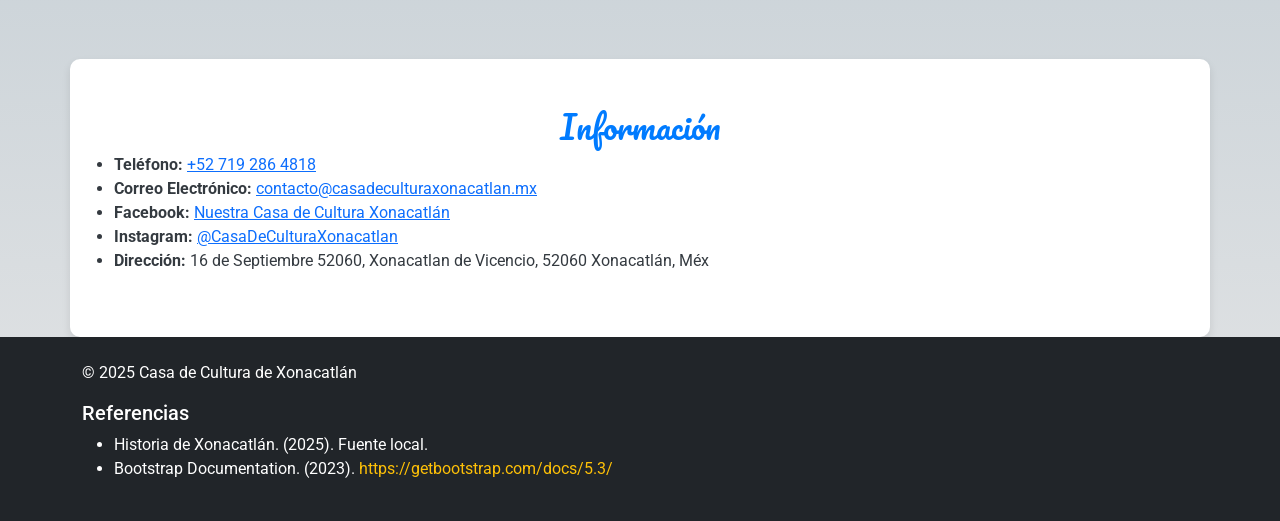
==== commit 4d9ce4a0: "Update index.html" ====
--- a/index.html
+++ b/index.html
@@ -171,7 +171,7 @@
 
     <!-- Tabla de Eventos -->
     <section class="container py-5">
-      <center><h2>Eventos importantes</h2></center>
+      <center><h2>Eventos importantes pasados</h2></center>
       <div class="table-responsive">
         <table class="table table-striped">
           <thead>
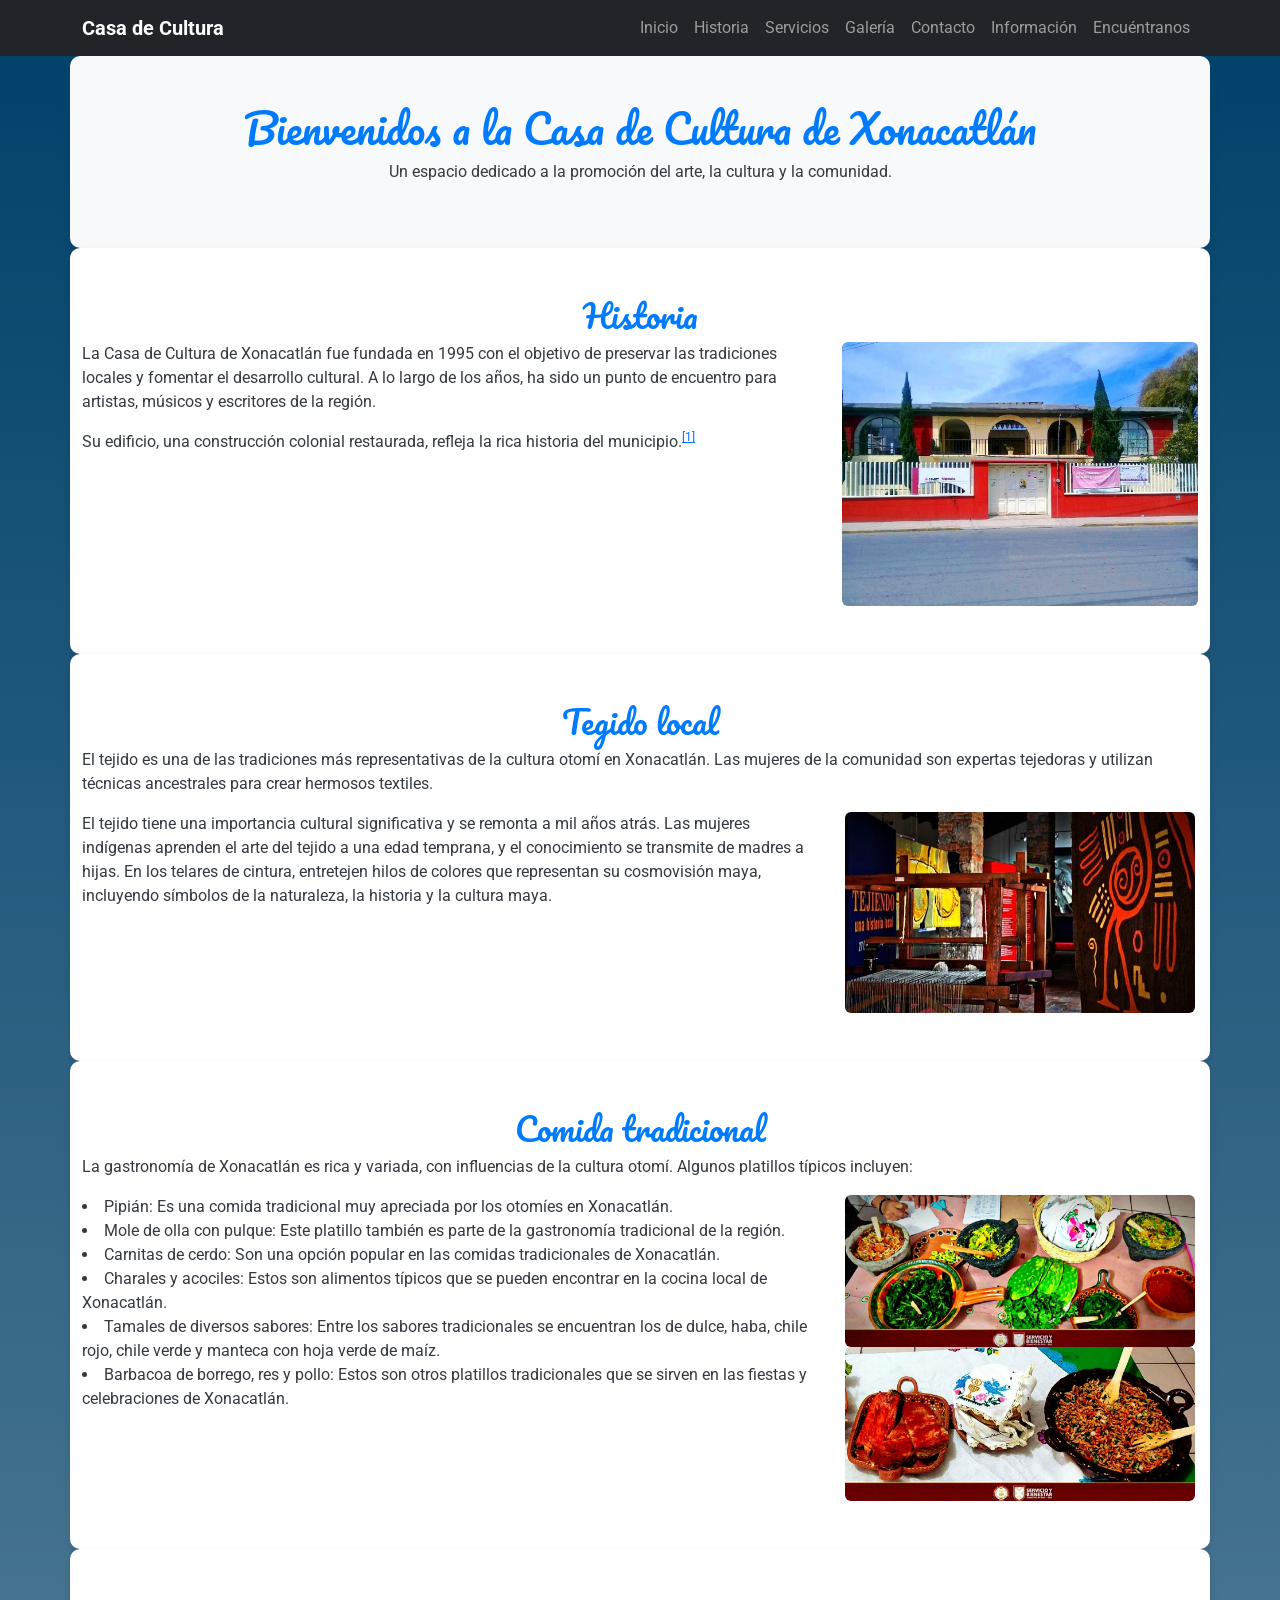
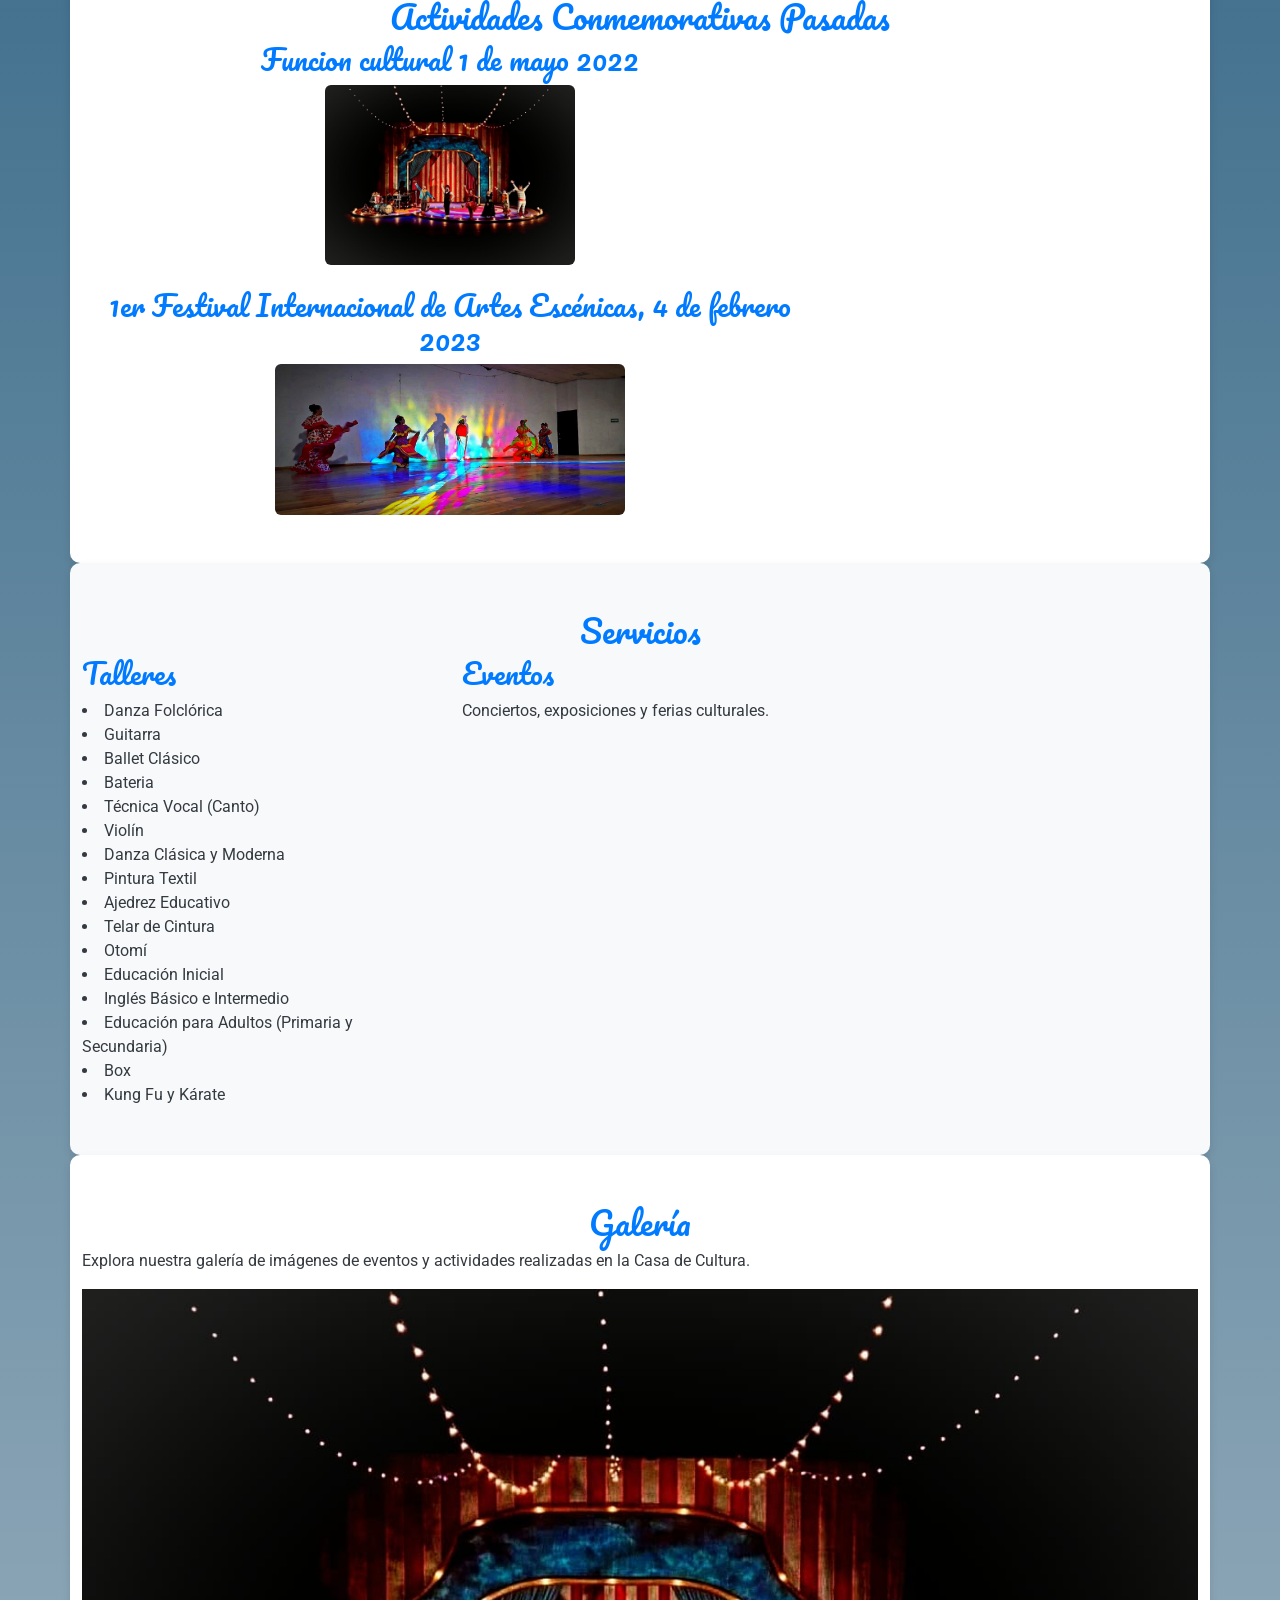
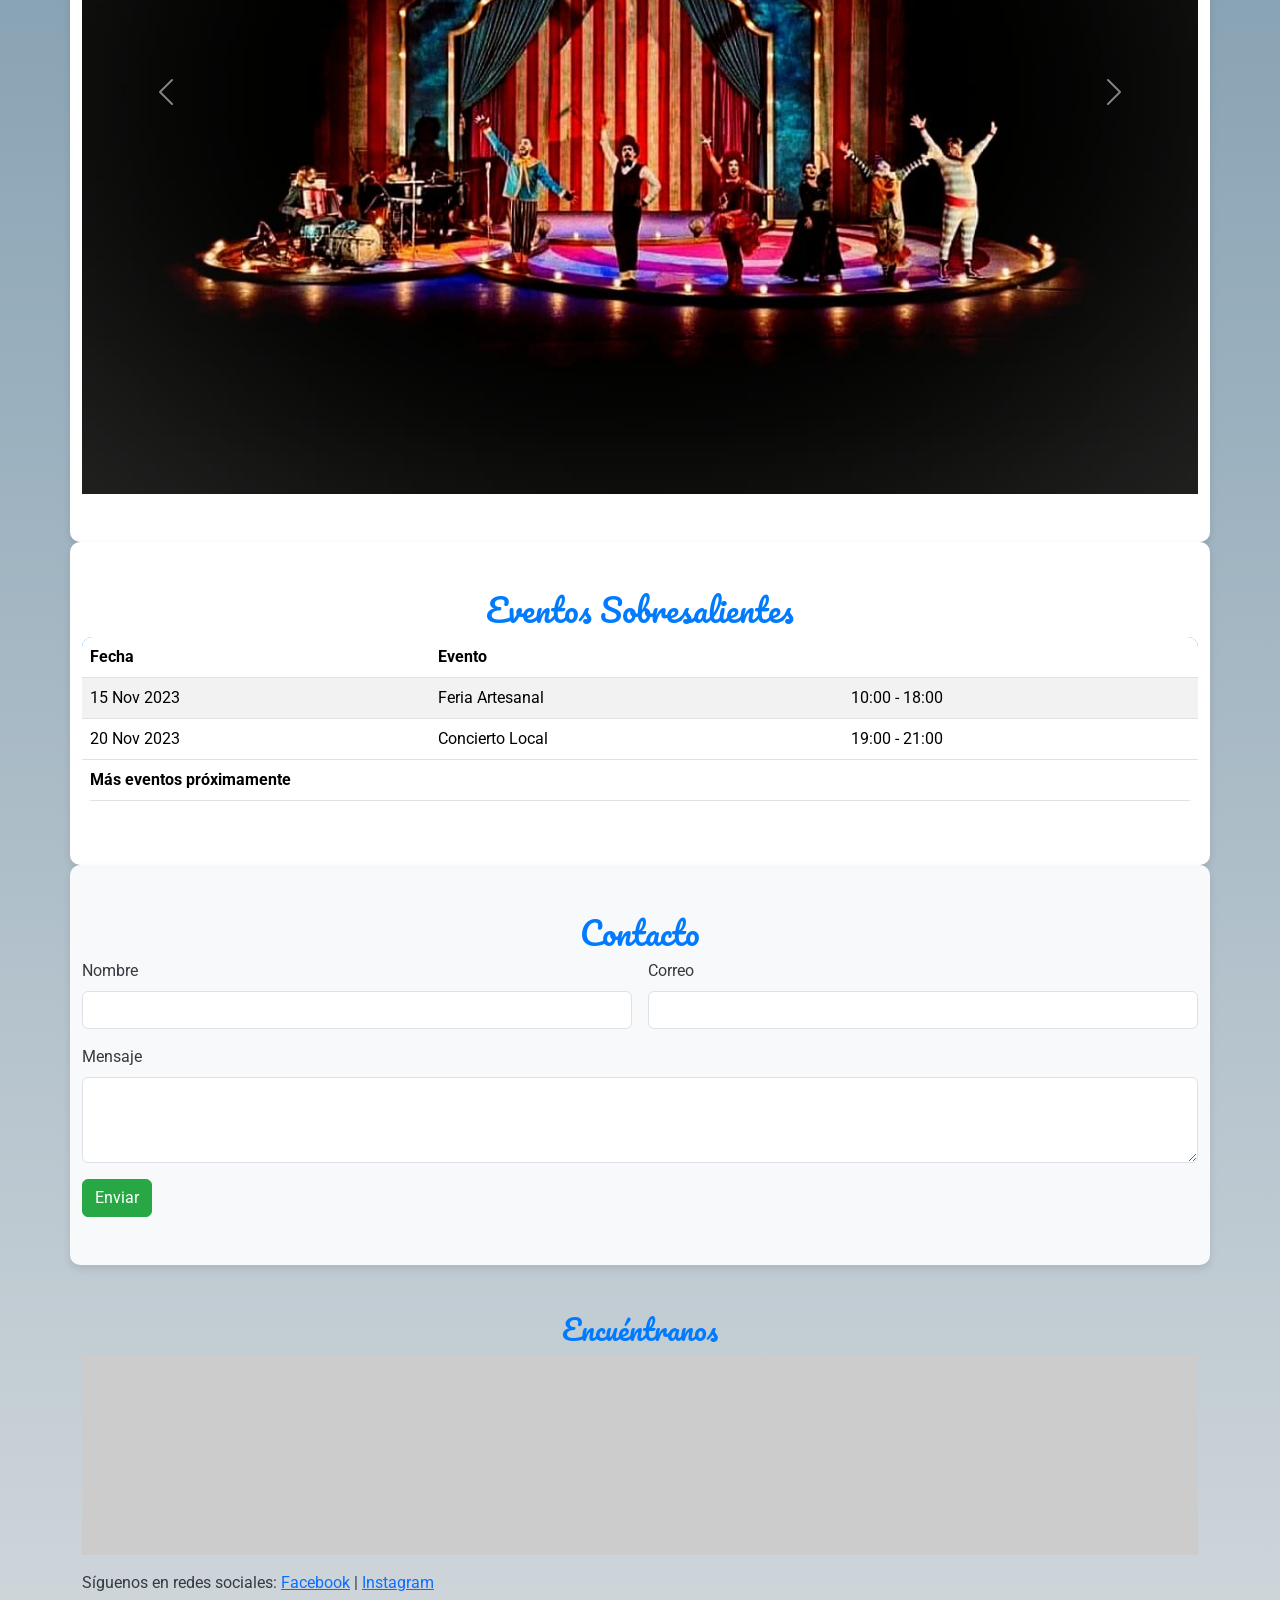
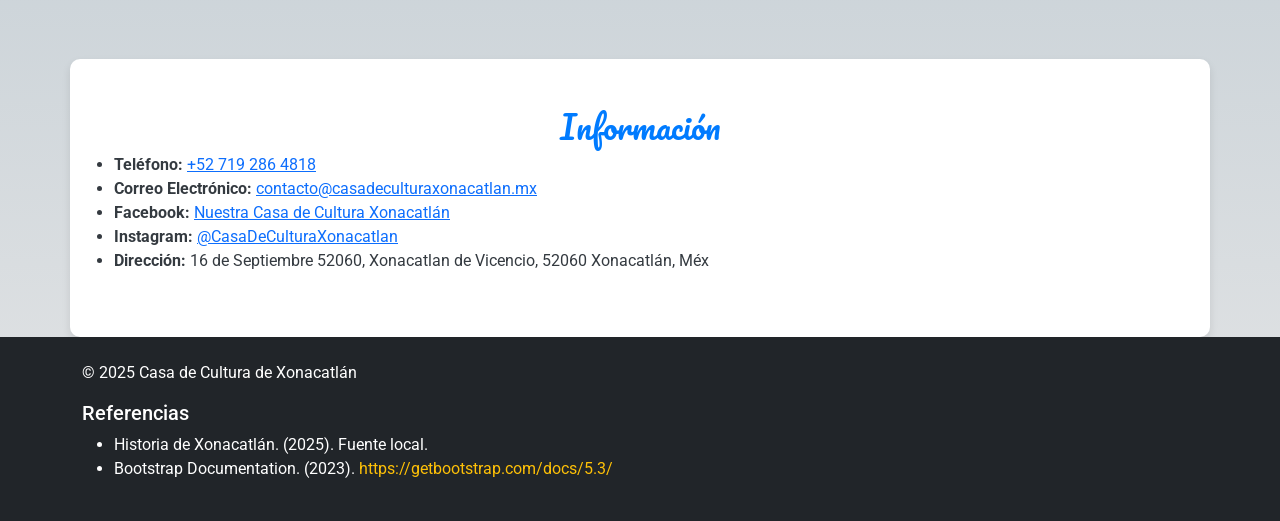
==== commit 8df13f0d: "Update index.html" ====
--- a/index.html
+++ b/index.html
@@ -171,7 +171,7 @@
 
     <!-- Tabla de Eventos -->
     <section class="container py-5">
-      <center><h2>Eventos importantes pasados</h2></center>
+      <center><h2>Eventos Sobresalientes</h2></center>
       <div class="table-responsive">
         <table class="table table-striped">
           <thead>
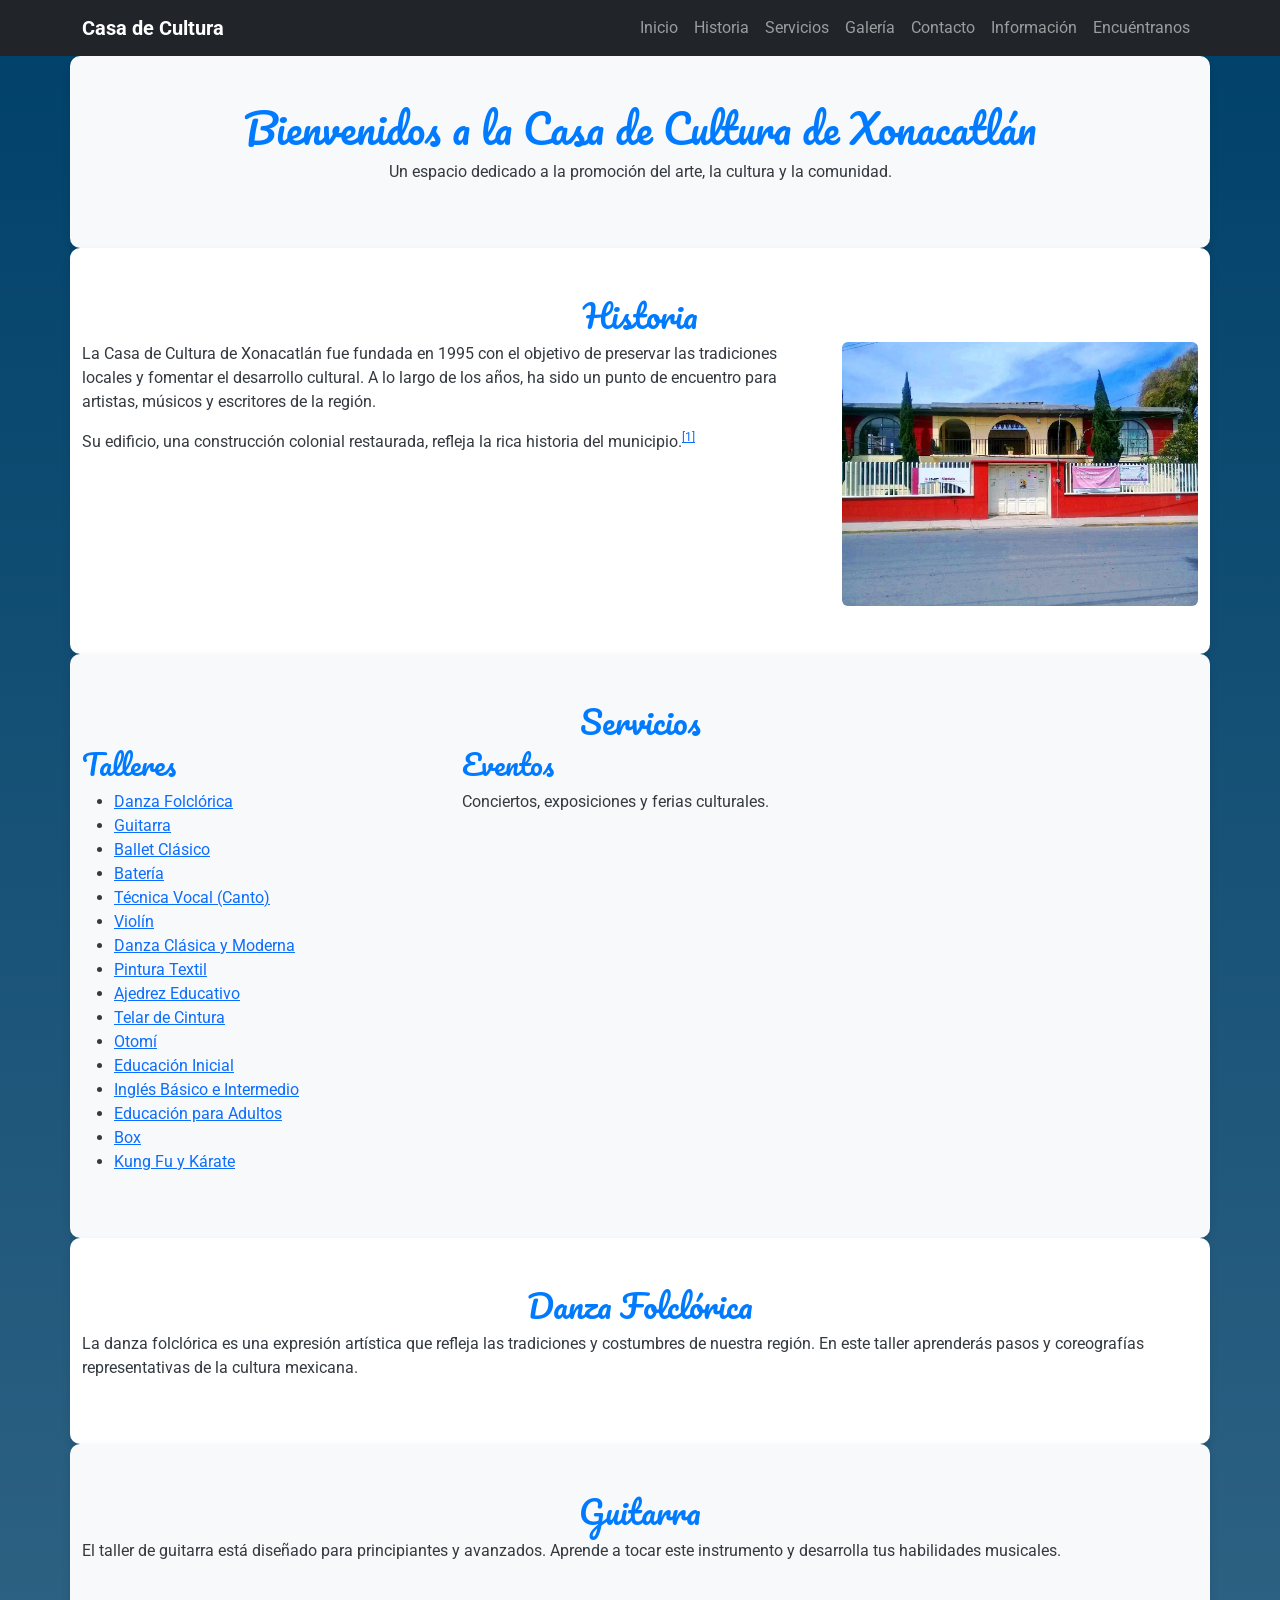
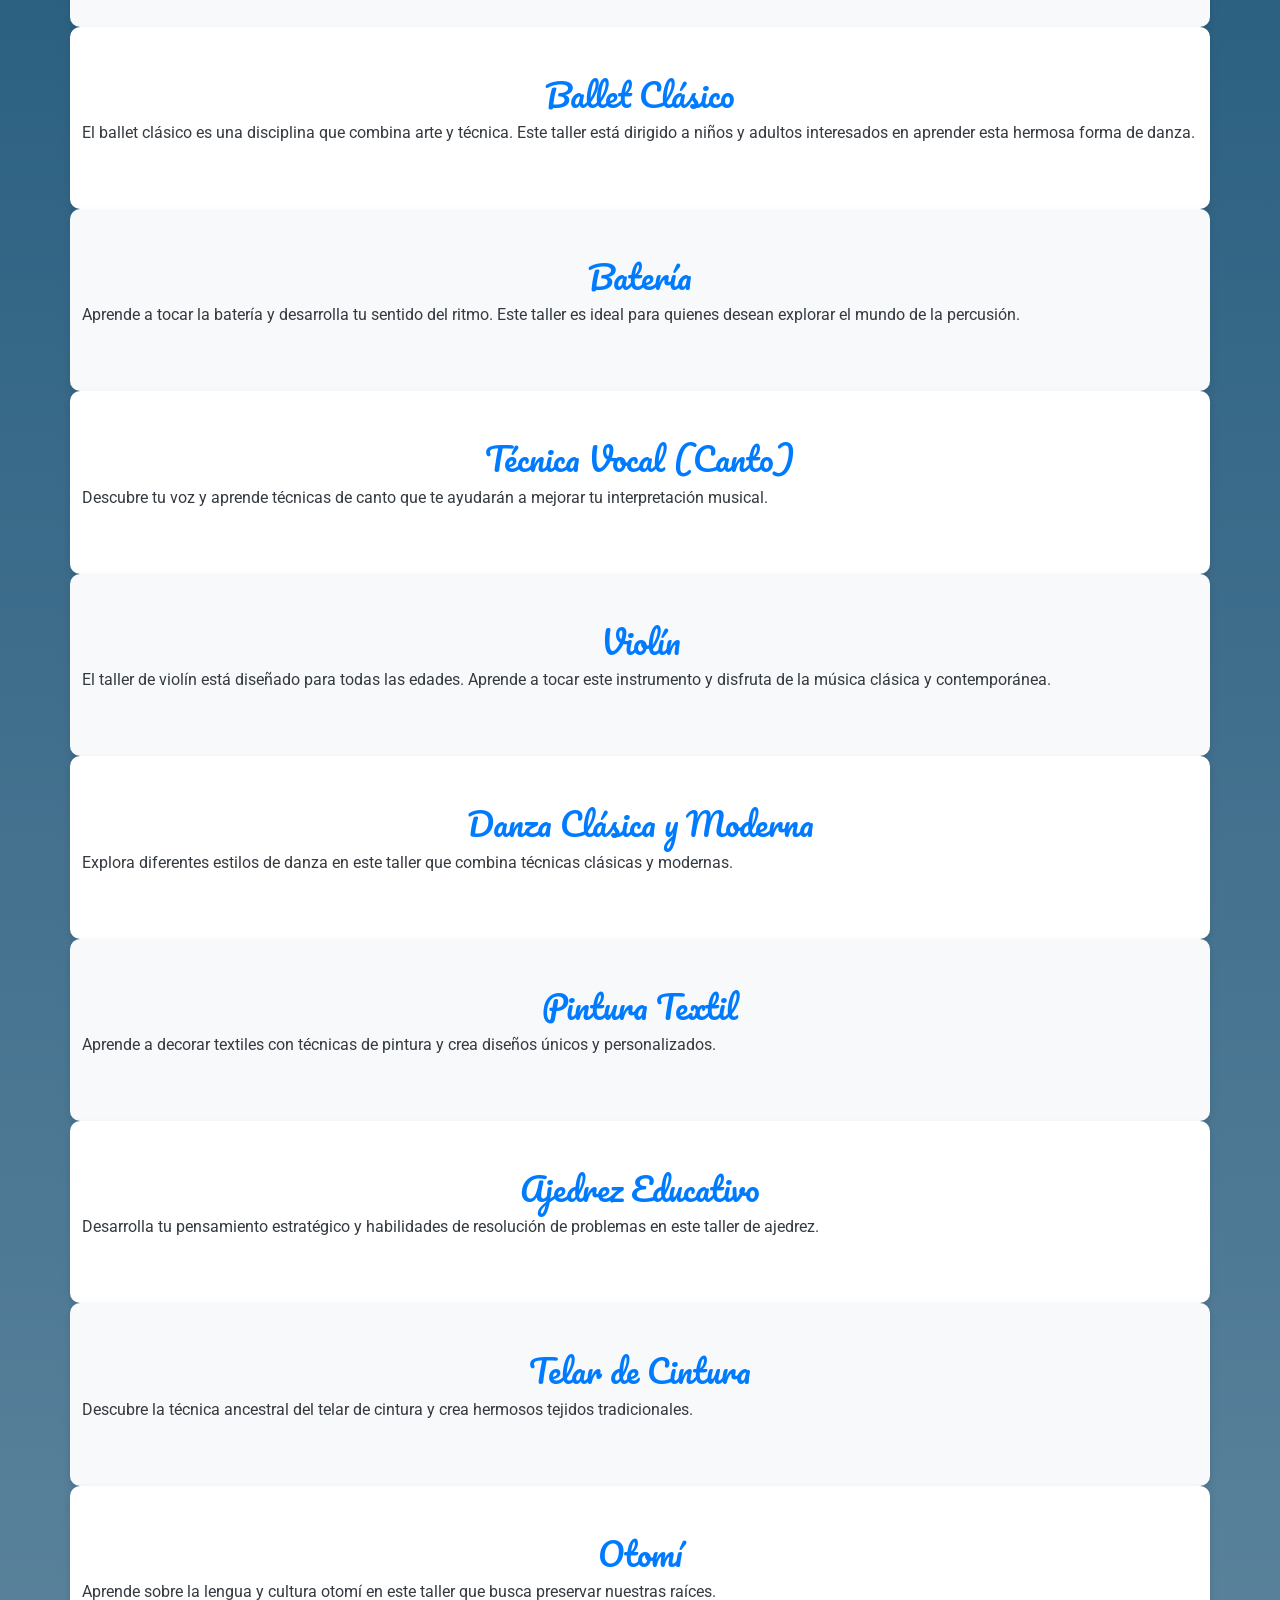
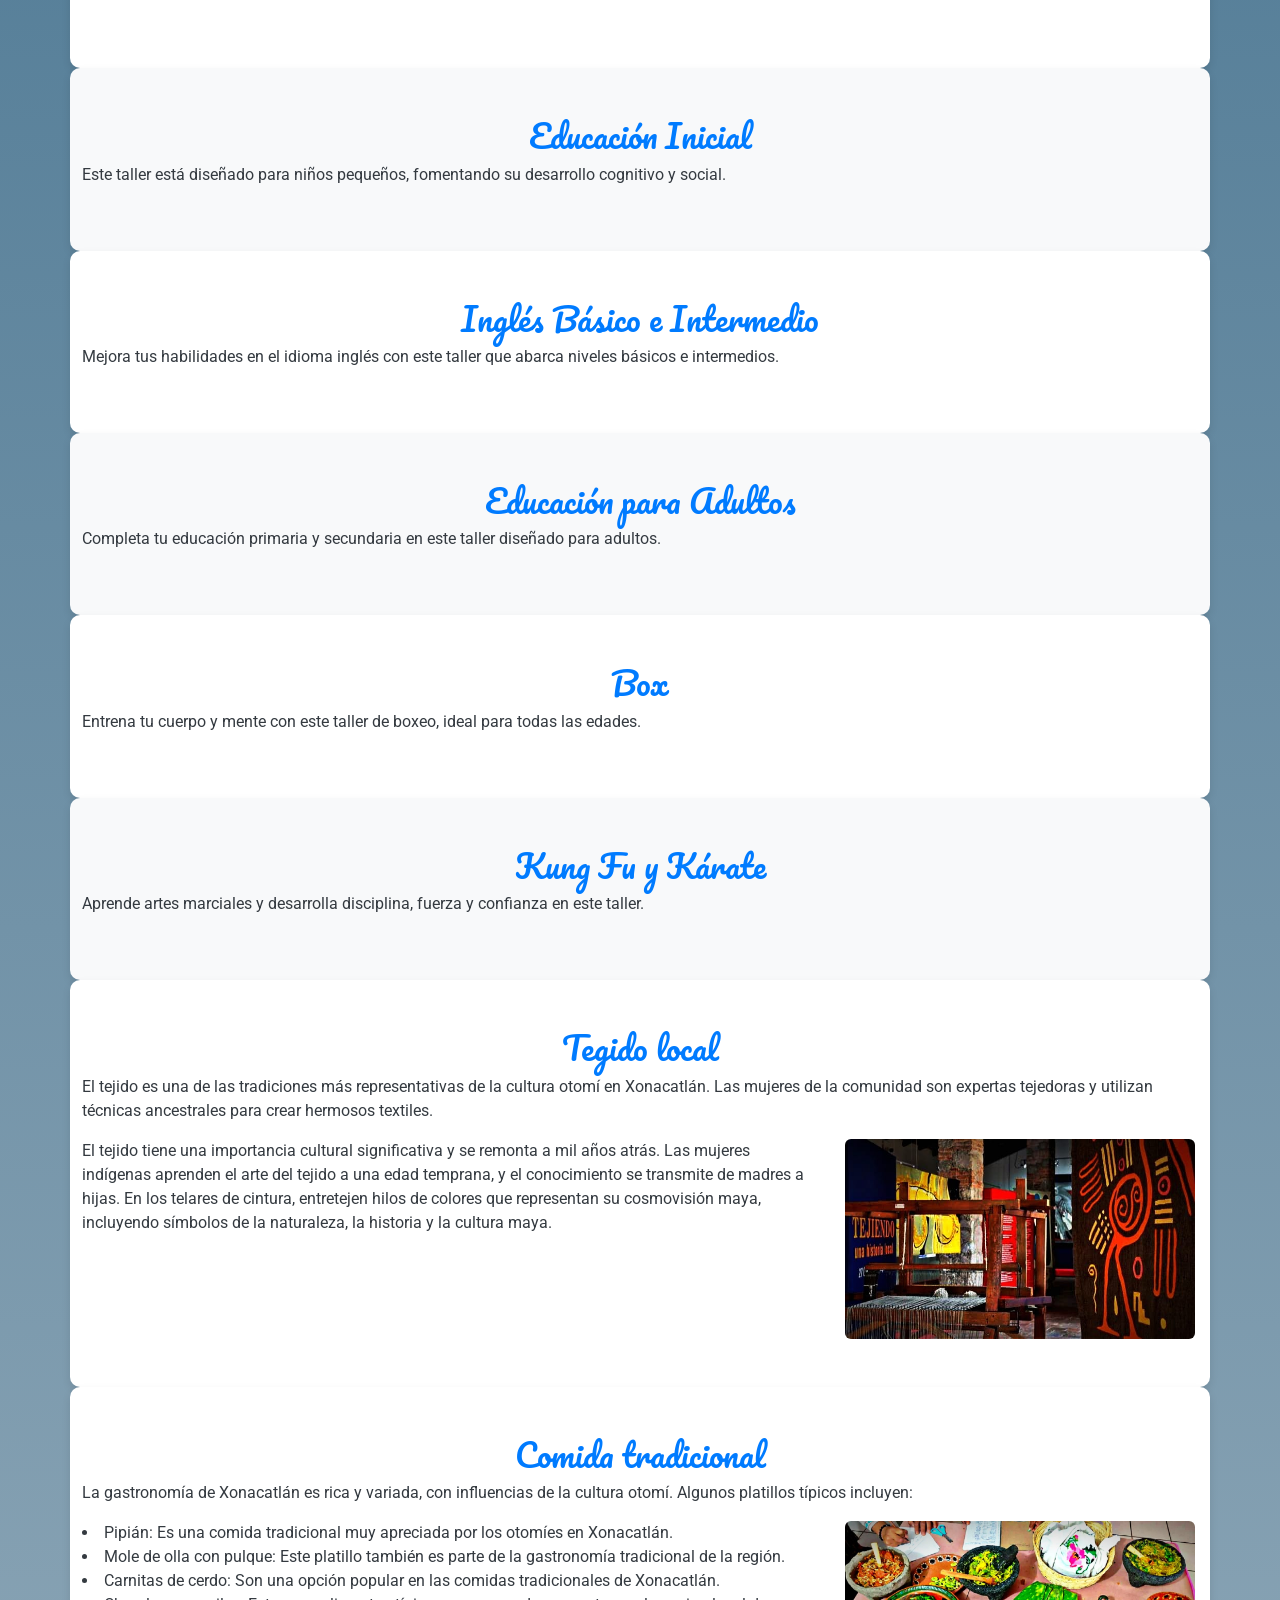
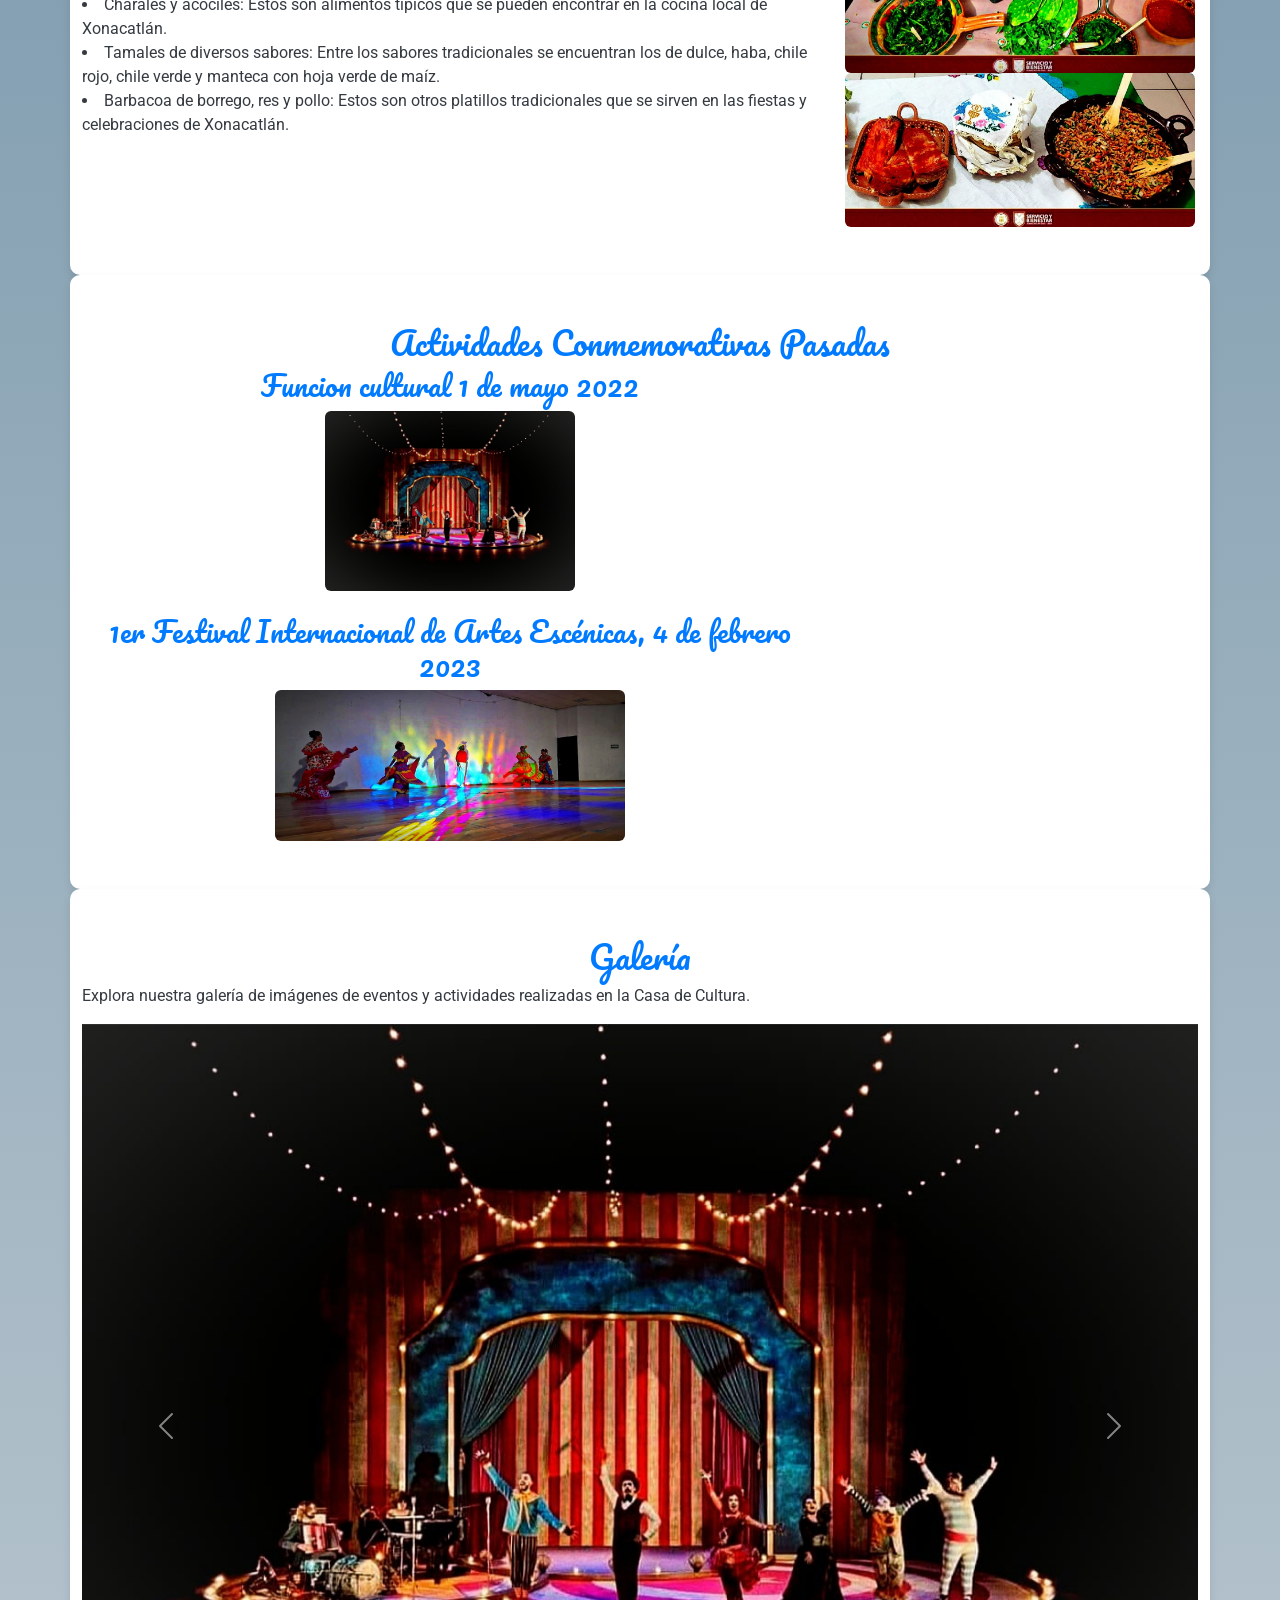
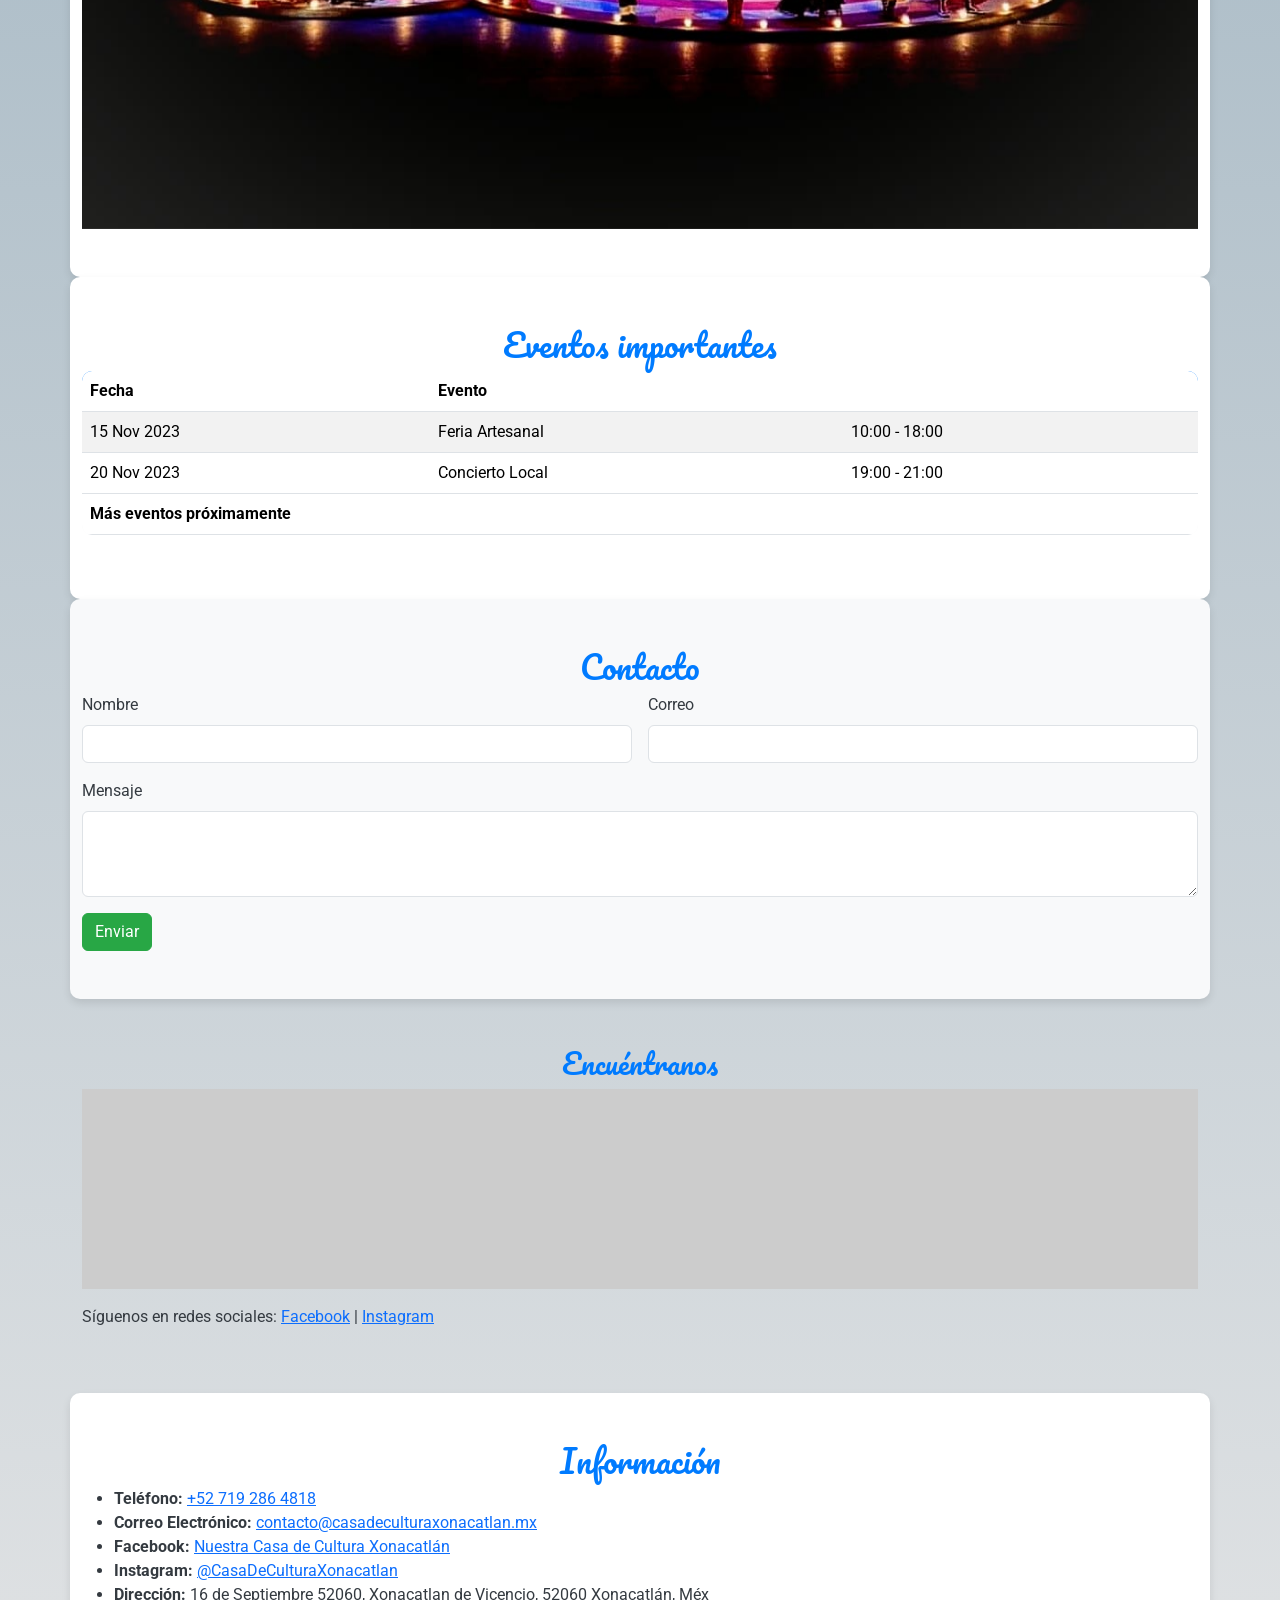
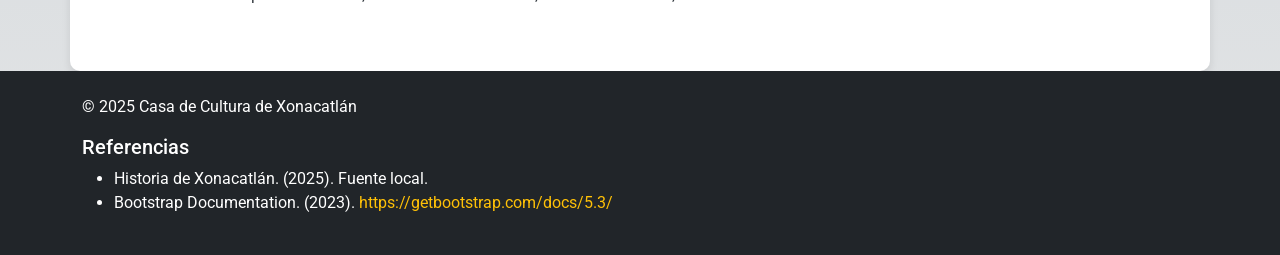
==== commit 26dc8f33: "Update index.html" ====
--- a/index.html
+++ b/index.html
@@ -1,259 +1,441 @@
 <!DOCTYPE html>
 <html lang="es">
+
 <head>
-  <meta charset="UTF-8">
-  <meta name="viewport" content="width=device-width, initial-scale=1.0">
-  <title>Casa de Cultura de Xonacatlán</title>
-  <link href="https://cdn.jsdelivr.net/npm/bootstrap@5.3.0/dist/css/bootstrap.min.css" rel="stylesheet">
-  <link href="https://fonts.googleapis.com/css2?family=Roboto:wght@400;700&family=Pacifico&display=swap" rel="stylesheet">
-  <link rel="stylesheet" href="estilos.css">
-  <link rel="website icon" type="png" href="CasaC.png">
+    <meta charset="UTF-8">
+    <meta name="viewport" content="width=device-width, initial-scale=1.0">
+    <title>Casa de Cultura de Xonacatlán</title>
+    <link href="https://cdn.jsdelivr.net/npm/bootstrap@5.3.0/dist/css/bootstrap.min.css" rel="stylesheet">
+    <link href="https://fonts.googleapis.com/css2?family=Roboto:wght@400;700&family=Pacifico&display=swap"
+        rel="stylesheet">
+    <link rel="stylesheet" href="estilos.css">
+    <link rel="website icon" type="png" href="CasaC.png">
 </head>
+
 <body>
-  <!-- Navegación -->
-  <nav class="navbar navbar-expand-lg navbar-dark bg-dark">
-    <div class="container">
-      <a class="navbar-brand" href="#inicio">Casa de Cultura</a>
-      <button class="navbar-toggler" type="button" data-bs-toggle="collapse" data-bs-target="#navbarNav" aria-controls="navbarNav" aria-expanded="false" aria-label="Toggle navigation">
-        <span class="navbar-toggler-icon"></span>
-      </button>
-      <div class="collapse navbar-collapse" id="navbarNav">
-        <ul class="navbar-nav ms-auto">
-          <li class="nav-item"><a class="nav-link" href="#inicio">Inicio</a></li>
-          <li class="nav-item"><a class="nav-link" href="#historia">Historia</a></li>
-          <li class="nav-item"><a class="nav-link" href="#servicios">Servicios</a></li>
-          <li class="nav-item"><a class="nav-link" href="#galeria">Galería</a></li>
-          <li class="nav-item"><a class="nav-link" href="#contacto">Contacto</a></li>
-        <li class="nav-item"><a class="nav-link" href="#informacion">Información</a></li>
-        <li class="nav-item"><a class="nav-link" href="#map">Encuéntranos</a></li>
+    <!-- Navegación -->
+    <nav class="navbar navbar-expand-lg navbar-dark bg-dark">
+        <div class="container">
+            <a class="navbar-brand" href="#inicio">Casa de Cultura</a>
+            <button class="navbar-toggler" type="button" data-bs-toggle="collapse" data-bs-target="#navbarNav"
+                aria-controls="navbarNav" aria-expanded="false" aria-label="Toggle navigation">
+                <span class="navbar-toggler-icon"></span>
+            </button>
+            <div class="collapse navbar-collapse" id="navbarNav">
+                <ul class="navbar-nav ms-auto">
+                    <li class="nav-item"><a class="nav-link" href="#inicio">Inicio</a></li>
+                    <li class="nav-item"><a class="nav-link" href="#historia">Historia</a></li>
+                    <li class="nav-item"><a class="nav-link" href="#servicios">Servicios</a></li>
+                    <li class="nav-item"><a class="nav-link" href="#galeria">Galería</a></li>
+                    <li class="nav-item"><a class="nav-link" href="#contacto">Contacto</a></li>
+                    <li class="nav-item"><a class="nav-link" href="#informacion">Información</a></li>
+                    <li class="nav-item"><a class="nav-link" href="#map">Encuéntranos</a></li>
+                </ul>
+            </div>
+        </div>
+    </nav>
+
+    <!-- Sección Principal -->
+    <main>
+        <section id="inicio" class="container py-5 text-center bg-light">
+            <h1>Bienvenidos a la Casa de Cultura de Xonacatlán</h1>
+            <p>Un espacio dedicado a la promoción del arte, la cultura y la comunidad.</p>
+        </section>
+
+        <!-- Historia -->
+        <section id="historia" class="container py-5">
+            <center>
+                <h2>Historia</h2>
+            </center>
+            <article class="row">
+                <div class="col-md-8">
+                    <p>La Casa de Cultura de Xonacatlán fue fundada en 1995 con el objetivo de preservar las tradiciones
+                        locales y fomentar el desarrollo cultural. A lo largo de los años, ha sido un punto de encuentro
+                        para artistas, músicos y escritores de la región.</p>
+                    <p>Su edificio, una construcción colonial restaurada, refleja la rica historia del municipio.<sup><a
+                                href="#ref1">[1]</a></sup></p>
+                </div>
+                <div class="col-md-4">
+                    <img src="edificio historico.jpg" class="img-fluid rounded" alt="Edificio histórico">
+                </div>
+            </article>
+        </section>
+
+        <!-- Servicios -->
+        <section id="servicios" class="container py-5 bg-light">
+            <center>
+                <h2>Servicios</h2>
+            </center>
+            <div class="row">
+                <div class="col-md-4">
+                    <h3>Talleres</h3>
+                    <ul>
+                        <li><a href="#danza-folclorica">Danza Folclórica</a></li>
+                        <li><a href="#guitarra">Guitarra</a></li>
+                        <li><a href="#ballet-clasico">Ballet Clásico</a></li>
+                        <li><a href="#bateria">Batería</a></li>
+                        <li><a href="#tecnica-vocal">Técnica Vocal (Canto)</a></li>
+                        <li><a href="#violin">Violín</a></li>
+                        <li><a href="#danza-clasica-moderna">Danza Clásica y Moderna</a></li>
+                        <li><a href="#pintura-textil">Pintura Textil</a></li>
+                        <li><a href="#ajedrez-educativo">Ajedrez Educativo</a></li>
+                        <li><a href="#telar-cintura">Telar de Cintura</a></li>
+                        <li><a href="#otomi">Otomí</a></li>
+                        <li><a href="#educacion-inicial">Educación Inicial</a></li>
+                        <li><a href="#ingles-basico-intermedio">Inglés Básico e Intermedio</a></li>
+                        <li><a href="#educacion-adultos">Educación para Adultos</a></li>
+                        <li><a href="#box">Box</a></li>
+                        <li><a href="#kung-fu-karate">Kung Fu y Kárate</a></li>
+                    </ul>
+                </div>
+                <div class="col-md-4">
+                    <h3>Eventos</h3>
+                    <p>Conciertos, exposiciones y ferias culturales.</p>
+                </div>
+            </div>
+        </section>
+
+        <!-- Secciones de Talleres -->
+        <section id="danza-folclorica" class="container py-5">
+            <center>
+                <h2>Danza Folclórica</h2>
+            </center>
+            <p>La danza folclórica es una expresión artística que refleja las tradiciones y costumbres de nuestra
+                región. En este taller aprenderás pasos y coreografías representativas de la cultura mexicana.</p>
+        </section>
+
+        <section id="guitarra" class="container py-5 bg-light">
+            <center>
+                <h2>Guitarra</h2>
+            </center>
+            <p>El taller de guitarra está diseñado para principiantes y avanzados. Aprende a tocar este instrumento y
+                desarrolla tus habilidades musicales.</p>
+        </section>
+
+        <section id="ballet-clasico" class="container py-5">
+            <center>
+                <h2>Ballet Clásico</h2>
+            </center>
+            <p>El ballet clásico es una disciplina que combina arte y técnica. Este taller está dirigido a niños y
+                adultos interesados en aprender esta hermosa forma de danza.</p>
+        </section>
+
+        <section id="bateria" class="container py-5 bg-light">
+            <center>
+                <h2>Batería</h2>
+            </center>
+            <p>Aprende a tocar la batería y desarrolla tu sentido del ritmo. Este taller es ideal para quienes desean
+                explorar el mundo de la percusión.</p>
+        </section>
+
+        <section id="tecnica-vocal" class="container py-5">
+            <center>
+                <h2>Técnica Vocal (Canto)</h2>
+            </center>
+            <p>Descubre tu voz y aprende técnicas de canto que te ayudarán a mejorar tu interpretación musical.</p>
+        </section>
+
+        <section id="violin" class="container py-5 bg-light">
+            <center>
+                <h2>Violín</h2>
+            </center>
+            <p>El taller de violín está diseñado para todas las edades. Aprende a tocar este instrumento y disfruta de
+                la música clásica y contemporánea.</p>
+        </section>
+
+        <section id="danza-clasica-moderna" class="container py-5">
+            <center>
+                <h2>Danza Clásica y Moderna</h2>
+            </center>
+            <p>Explora diferentes estilos de danza en este taller que combina técnicas clásicas y modernas.</p>
+        </section>
+
+        <section id="pintura-textil" class="container py-5 bg-light">
+            <center>
+                <h2>Pintura Textil</h2>
+            </center>
+            <p>Aprende a decorar textiles con técnicas de pintura y crea diseños únicos y personalizados.</p>
+        </section>
+
+        <section id="ajedrez-educativo" class="container py-5">
+            <center>
+                <h2>Ajedrez Educativo</h2>
+            </center>
+            <p>Desarrolla tu pensamiento estratégico y habilidades de resolución de problemas en este taller de ajedrez.
+            </p>
+        </section>
+
+        <section id="telar-cintura" class="container py-5 bg-light">
+            <center>
+                <h2>Telar de Cintura</h2>
+            </center>
+            <p>Descubre la técnica ancestral del telar de cintura y crea hermosos tejidos tradicionales.</p>
+        </section>
+
+        <section id="otomi" class="container py-5">
+            <center>
+                <h2>Otomí</h2>
+            </center>
+            <p>Aprende sobre la lengua y cultura otomí en este taller que busca preservar nuestras raíces.</p>
+        </section>
+
+        <section id="educacion-inicial" class="container py-5 bg-light">
+            <center>
+                <h2>Educación Inicial</h2>
+            </center>
+            <p>Este taller está diseñado para niños pequeños, fomentando su desarrollo cognitivo y social.</p>
+        </section>
+
+        <section id="ingles-basico-intermedio" class="container py-5">
+            <center>
+                <h2>Inglés Básico e Intermedio</h2>
+            </center>
+            <p>Mejora tus habilidades en el idioma inglés con este taller que abarca niveles básicos e intermedios.</p>
+        </section>
+
+        <section id="educacion-adultos" class="container py-5 bg-light">
+            <center>
+                <h2>Educación para Adultos</h2>
+            </center>
+            <p>Completa tu educación primaria y secundaria en este taller diseñado para adultos.</p>
+        </section>
+
+        <section id="box" class="container py-5">
+            <center>
+                <h2>Box</h2>
+            </center>
+            <p>Entrena tu cuerpo y mente con este taller de boxeo, ideal para todas las edades.</p>
+        </section>
+
+        <section id="kung-fu-karate" class="container py-5 bg-light">
+            <center>
+                <h2>Kung Fu y Kárate</h2>
+            </center>
+            <p>Aprende artes marciales y desarrolla disciplina, fuerza y confianza en este taller.</p>
+        </section>
+        <!--Tegido-->
+        <section class="container py-5">
+            <center>
+                <h2>Tegido local</h2>
+            </center>
+            <p>El tejido es una de las tradiciones más representativas de la cultura otomí en Xonacatlán. Las mujeres de
+                la comunidad son expertas tejedoras y utilizan técnicas ancestrales para crear hermosos textiles.</p>
+            <article class="row">
+                <div class="col-md-8">
+                    <p>El tejido tiene una importancia cultural significativa y se remonta a mil años atrás. Las mujeres
+                        indígenas aprenden el arte del tejido a una edad temprana, y el conocimiento se transmite de
+                        madres a hijas. En los telares de cintura, entretejen hilos de colores que representan su
+                        cosmovisión maya, incluyendo símbolos de la naturaleza, la historia y la cultura maya.</p>
+                    <br>
+                </div>
+                <div class="col-md-4">
+
+                    <center><img src="tegido.jpeg" class="img-fluid rounded" alt="Tejido local" height="400"
+                            width="350">
+                </div>
+            </article>
+        </section>
+
+        <!--comida-->
+        <section class="container py-5">
+            <center>
+                <h2>Comida tradicional</h2>
+            </center>
+            <p>La gastronomía de Xonacatlán es rica y variada, con influencias de la cultura otomí. Algunos platillos
+                típicos incluyen:</p>
+            <article class="row">
+                <div class="col-md-8">
+                    <li>Pipián: Es una comida tradicional muy apreciada por los otomíes en Xonacatlán.</li>
+                    <li>Mole de olla con pulque: Este platillo también es parte de la gastronomía tradicional de la
+                        región.</li>
+                    <li>Carnitas de cerdo: Son una opción popular en las comidas tradicionales de Xonacatlán.</li>
+                    <li>Charales y acociles: Estos son alimentos típicos que se pueden encontrar en la cocina local de
+                        Xonacatlán.</li>
+                    <li>Tamales de diversos sabores: Entre los sabores tradicionales se encuentran los de dulce, haba,
+                        chile rojo, chile verde y manteca con hoja verde de maíz.</li>
+                    <li>Barbacoa de borrego, res y pollo: Estos son otros platillos tradicionales que se sirven en las
+                        fiestas y celebraciones de Xonacatlán.</li>
+                    <br>
+                </div>
+                <div class="col-md-4">
+
+                    <center><img src="comida1.jpeg" class="img-fluid rounded" alt="comida" height="400" width="350">
+                        <br><img src="comida2.jpeg" class="img-fluid rounded" alt="comida" height="400" width="350">
+                </div>
+            </article>
+        </section>
+
+        <!--ACTIVIDADES CONMEMORATIVAS-->
+        <section class="container py-5">
+            <center>
+                <h2>Actividades Conmemorativas Pasadas</h2>
+            </center>
+            <article class="row">
+                <div class="col-md-8">
+                    <center>
+                        <h3>Funcion cultural 1 de mayo 2022</h3>
+                    </center>
+                    <center><img src="Funci.jpeg" class="img-fluid rounded" alt="Funcion" height="300" width="250">
+                    </center>
+                    <br>
+                    <center>
+                        <h3>1er Festival Internacional de Artes Escénicas, 4 de febrero 2023</h3>
+                    </center>
+                    <center><img src="festibal.jpeg" class="img-fluid rounded" alt="Funcion" height="400" width="350">
+                    </center>
+            </article>
+        </section>
+
+
+
+        <!-- Galería -->
+        <section id="galeria" class="container py-5">
+            <center>
+                <h2>Galería</h2>
+            </center>
+            <p>Explora nuestra galería de imágenes de eventos y actividades realizadas en la Casa de Cultura.</p>
+            <div id="carouselExample" class="carousel slide" data-bs-ride="carousel">
+                <div class="carousel-inner">
+                    <div class="carousel-item active">
+                        <img src="Funci.jpeg" class="d-block w-100" alt="Evento 1">
+                    </div>
+                    <div class="carousel-item">
+                        <img src="festibal.jpeg" class="d-block w-100" alt="Evento 2">
+                    </div>
+                    <div class="carousel-item">
+                        <img src="galeria1.jpg" class="d-block w-100" alt="Evento 2">
+                    </div>
+                    <div class="carousel-item">
+                        <img src="galeria2.jpg" class="d-block w-100" alt="Evento 2">
+                    </div>
+                    <div class="carousel-item">
+                        <img src="galeria3.jpg" class="d-block w-100" alt="Evento 2">
+                    </div>
+                    <div class="carousel-item">
+                        <img src="galeria4.jpg" class="d-block w-100" alt="Evento 2">
+                    </div>
+                </div>
+                <button class="carousel-control-prev" type="button" data-bs-target="#carouselExample"
+                    data-bs-slide="prev">
+                    <span class="carousel-control-prev-icon" aria-hidden="true"></span>
+                    <span class="visually-hidden">Anterior</span>
+                </button>
+                <button class="carousel-control-next" type="button" data-bs-target="#carouselExample"
+                    data-bs-slide="next">
+                    <span class="carousel-control-next-icon" aria-hidden="true"></span>
+                    <span class="visually-hidden">Siguiente</span>
+                </button>
+            </div>
+        </section>
+
+        <!-- Tabla de Eventos -->
+        <section class="container py-5">
+            <center>
+                <h2>Eventos importantes</h2>
+            </center>
+            <div class="table-responsive">
+                <table class="table table-striped">
+                    <thead>
+                        <tr>
+                            <th>Fecha</th>
+                            <th colspan="2">Evento</th>
+                        </tr>
+                    </thead>
+                    <tbody>
+                        <tr>
+                            <td>15 Nov 2023</td>
+                            <td>Feria Artesanal</td>
+                            <td>10:00 - 18:00</td>
+                        </tr>
+                        <tr>
+                            <td>20 Nov 2023</td>
+                            <td>Concierto Local</td>
+                            <td>19:00 - 21:00</td>
+                        </tr>
+                    </tbody>
+                    <tfoot>
+                        <tr>
+                            <td colspan="3">Más eventos próximamente</td>
+                        </tr>
+                    </tfoot>
+                </table>
+            </div>
+        </section>
+
+        <!-- Contacto -->
+        <section id="contacto" class="container py-5 bg-light">
+            <center>
+                <h2>Contacto</h2>
+            </center>
+            <form class="row g-3">
+                <div class="col-md-6">
+                    <label for="nombre" class="form-label">Nombre</label>
+                    <input type="text" class="form-control" id="nombre" required>
+                </div>
+                <div class="col-md-6">
+                    <label for="email" class="form-label">Correo</label>
+                    <input type="email" class="form-control" id="email" required>
+                </div>
+                <div class="col-12">
+                    <label for="mensaje" class="form-label">Mensaje</label>
+                    <textarea class="form-control" id="mensaje" rows="3" required></textarea>
+                </div>
+                <div class="col-12">
+                    <button type="submit" class="btn btn-primary">Enviar</button>
+                </div>
+            </form>
+        </section>
+    </main>
+
+    <!-- Aside -->
+    <aside class="container py-5">
+        <center>
+            <h3>Encuéntranos</h3>
+        </center>
+        <center>
+            <div id="map" style="height: 200px; background: #ccc;"><iframe
+                    src="https://www.google.com/maps/embed?pb=!1m18!1m12!1m3!1d3763.2347247668263!2d-99.53803662478643!3d19.40226168187058!2m3!1f0!2f0!3f0!3m2!1i1024!2i768!4f13.1!3m3!1m2!1s0x85d20b5021c33105%3A0xecdc32e7be126ce2!2sCasa%20De%20Cultura%20Xonacatlan!5e0!3m2!1ses-419!2smx!4v1746166067165!5m2!1ses-419!2smx"
+                    width="500" height="200" style="border:0;" allowfullscreen="" loading="lazy"
+                    referrerpolicy="no-referrer-when-downgrade"></iframe></div>
+        </center>
+        <p class="mt-3">Síguenos en redes sociales: <a
+                href="https://www.facebook.com/NuestraCasadeCulturaXonacatlan/">Facebook</a> | <a
+                href="https://www.instagram.com/explore/locations/381895962403874/casa-de-cultura-xonacatlan/">Instagram</a>
+        </p>
+    </aside>
+    <!-- Información -->
+    <section id="informacion" class="container py-5">
+        <center>
+            <h2>Información</h2>
+        </center>
+        <ul>
+            <li><strong>Teléfono:</strong> <a href="https://wa.me/527192864818" target="_blank">+52 719 286 4818</a>
+            </li>
+            <li><strong>Correo Electrónico:</strong> <a href="mailto:contacto@casadeculturaxonacatlan.mx"
+                    target="_blank">contacto@casadeculturaxonacatlan.mx</a></li>
+            <li><strong>Facebook:</strong> <a href="https://www.facebook.com/NuestraCasadeCulturaXonacatlan/"
+                    target="_blank">Nuestra Casa de Cultura Xonacatlán</a></li>
+            <li><strong>Instagram:</strong> <a
+                    href="https://www.instagram.com/explore/locations/381895962403874/casa-de-cultura-xonacatlan/"
+                    target="_blank">@CasaDeCulturaXonacatlan</a></li>
+            <li><strong>Dirección:</strong> 16 de Septiembre 52060, Xonacatlan de Vicencio, 52060 Xonacatlán, Méx</li>
         </ul>
-      </div>
-    </div>
-  </nav>
-
-  <!-- Sección Principal -->
-  <main>
-    <section id="inicio" class="container py-5 text-center bg-light">
-      <h1>Bienvenidos a la Casa de Cultura de Xonacatlán</h1>
-      <p>Un espacio dedicado a la promoción del arte, la cultura y la comunidad.</p>
     </section>
 
-    <!-- Historia -->
-    <section id="historia" class="container py-5">
-      <center><h2>Historia</h2></center>
-      <article class="row">
-        <div class="col-md-8">
-          <p>La Casa de Cultura de Xonacatlán fue fundada en 1995 con el objetivo de preservar las tradiciones locales y fomentar el desarrollo cultural. A lo largo de los años, ha sido un punto de encuentro para artistas, músicos y escritores de la región.</p>
-          <p>Su edificio, una construcción colonial restaurada, refleja la rica historia del municipio.<sup><a href="#ref1">[1]</a></sup></p>
+    <!-- Pie de Página -->
+    <footer class="bg-dark text-white py-4">
+        <div class="container">
+            <p>© 2025 Casa de Cultura de Xonacatlán</p>
+            <h5>Referencias</h5>
+            <ul>
+                <li id="ref1">Historia de Xonacatlán. (2025). Fuente local.</li>
+                <li>Bootstrap Documentation. (2023). <a
+                        href="https://getbootstrap.com/docs/5.3/">https://getbootstrap.com/docs/5.3/</a></li>
+            </ul>
         </div>
-        <div class="col-md-4">
-          <img src="edificio historico.jpg" class="img-fluid rounded" alt="Edificio histórico">
-        </div>
-      </article>
-    </section>
-    
-    <!--Tegido-->
-    <section class="container py-5">
-      <center><h2>Tegido local</h2></center>
-      <p>El tejido es una de las tradiciones más representativas de la cultura otomí en Xonacatlán. Las mujeres de la comunidad son expertas tejedoras y utilizan técnicas ancestrales para crear hermosos textiles.</p>
-      <article class="row">
-      <div class="col-md-8">
-        <p>El tejido tiene una importancia cultural significativa y se remonta a mil años atrás. Las mujeres indígenas aprenden el arte del tejido a una edad temprana, y el conocimiento se transmite de madres a hijas. En los telares de cintura, entretejen hilos de colores que representan su cosmovisión maya, incluyendo símbolos de la naturaleza, la historia y la cultura maya.</p>
-      <br>
-      </div>
-      <div class="col-md-4">
-         
-      <center><img src="tegido.jpeg" class="img-fluid rounded" alt="Tejido local" height="400" width="350" > 
-      </div>
-    </article>
-    </section>
-
-    <!--comida-->
-    <section class="container py-5">
-      <center><h2>Comida tradicional</h2></center>
-      <p>La gastronomía de Xonacatlán es rica y variada, con influencias de la cultura otomí. Algunos platillos típicos incluyen:</p>
-      <article class="row">
-      <div class="col-md-8">
-        <li>Pipián: Es una comida tradicional muy apreciada por los otomíes en Xonacatlán.</li>
-        <li>Mole de olla con pulque: Este platillo también es parte de la gastronomía tradicional de la región.</li>
-        <li>Carnitas de cerdo: Son una opción popular en las comidas tradicionales de Xonacatlán.</li>
-        <li>Charales y acociles: Estos son alimentos típicos que se pueden encontrar en la cocina local de Xonacatlán.</li>
-        <li>Tamales de diversos sabores: Entre los sabores tradicionales se encuentran los de dulce, haba, chile rojo, chile verde y manteca con hoja verde de maíz.</li>
-        <li>Barbacoa de borrego, res y pollo: Estos son otros platillos tradicionales que se sirven en las fiestas y celebraciones de Xonacatlán.</li>
-      <br>
-      </div>
-      <div class="col-md-4">
-         
-      <center><img src="comida1.jpeg" class="img-fluid rounded" alt="comida" height="400" width="350" >
-        <br><img src="comida2.jpeg" class="img-fluid rounded" alt="comida" height="400" width="350"> 
-      </div>
-    </article>
-    </section>
-
-    <!--ACTIVIDADES CONMEMORATIVAS-->
-    <section class="container py-5">
-      <center><h2>Actividades Conmemorativas Pasadas</h2></center>
-      <article class="row">
-      <div class="col-md-8">
-      <center><h3>Funcion cultural 1 de mayo 2022</h3></center>
-      <center><img src="Funci.jpeg" class="img-fluid rounded" alt="Funcion" height="300" width="250" ></center> 
-      <br>
-      <center><h3>1er Festival Internacional de Artes Escénicas, 4 de febrero 2023</h3></center>
-      <center><img src="festibal.jpeg" class="img-fluid rounded" alt="Funcion" height="400" width="350" ></center> 
-    </article>
-    </section>
-
-    <!-- Servicios -->
-    <section id="servicios" class="container py-5 bg-light">
-      <center><h2>Servicios</h2></center>
-      <div class="row">
-        <div class="col-md-4">
-          <h3>Talleres</h3>
-          <li>Danza Folclórica</li>
-          <li>Guitarra</li>
-          <li>Ballet Clásico</li> 
-          <li>Bateria</li>
-          <li>Técnica Vocal (Canto)</li>
-          <li>Violín</li>
-          <li>Danza Clásica y Moderna</li>
-          <li>Pintura Textil</li>
-          <li>Ajedrez Educativo</li>
-          <li>Telar de Cintura</li>
-          <li>Otomí</li>
-          <li>Educación Inicial</li>
-          <li>Inglés Básico e Intermedio</li>
-          <li>Educación para Adultos (Primaria y Secundaria)</li>
-          <li>Box</li>
-          <li>Kung Fu y Kárate</li>
-        </div>
-        <div class="col-md-4">
-          <h3>Eventos</h3>
-          <p>Conciertos, exposiciones y ferias culturales.</p>
-        </div>
-      </div>
-    </section>
-
-    <!-- Galería -->
-    <section id="galeria" class="container py-5">
-      <center><h2>Galería</h2></center>
-      <p>Explora nuestra galería de imágenes de eventos y actividades realizadas en la Casa de Cultura.</p>
-      <div id="carouselExample" class="carousel slide" data-bs-ride="carousel">
-        <div class="carousel-inner">
-          <div class="carousel-item active">
-            <img src="Funci.jpeg" class="d-block w-100" alt="Evento 1">
-          </div>
-          <div class="carousel-item">
-            <img src="festibal.jpeg" class="d-block w-100" alt="Evento 2">
-          </div>
-          <div class="carousel-item">
-            <img src="galeria1.jpg" class="d-block w-100" alt="Evento 2">
-          </div>
-          <div class="carousel-item">
-            <img src="galeria2.jpg" class="d-block w-100" alt="Evento 2">
-          </div>
-          <div class="carousel-item">
-            <img src="galeria3.jpg" class="d-block w-100" alt="Evento 2">
-          </div>
-          <div class="carousel-item">
-            <img src="galeria4.jpg" class="d-block w-100" alt="Evento 2">
-          </div>
-        </div>
-        <button class="carousel-control-prev" type="button" data-bs-target="#carouselExample" data-bs-slide="prev">
-          <span class="carousel-control-prev-icon" aria-hidden="true"></span>
-          <span class="visually-hidden">Anterior</span>
-        </button>
-        <button class="carousel-control-next" type="button" data-bs-target="#carouselExample" data-bs-slide="next">
-          <span class="carousel-control-next-icon" aria-hidden="true"></span>
-          <span class="visually-hidden">Siguiente</span>
-        </button>
-      </div>
-    </section>
-
-    <!-- Tabla de Eventos -->
-    <section class="container py-5">
-      <center><h2>Eventos Sobresalientes</h2></center>
-      <div class="table-responsive">
-        <table class="table table-striped">
-          <thead>
-            <tr>
-              <th>Fecha</th>
-              <th colspan="2">Evento</th>
-            </tr>
-          </thead>
-          <tbody>
-            <tr>
-              <td>15 Nov 2023</td>
-              <td>Feria Artesanal</td>
-              <td>10:00 - 18:00</td>
-            </tr>
-            <tr>
-              <td>20 Nov 2023</td>
-              <td>Concierto Local</td>
-              <td>19:00 - 21:00</td>
-            </tr>
-          </tbody>
-          <tfoot>
-            <tr>
-              <td colspan="3">Más eventos próximamente</td>
-            </tr>
-          </tfoot>
-        </table>
-      </div>
-    </section>
-
-    <!-- Contacto -->
-    <section id="contacto" class="container py-5 bg-light">
-      <center><h2>Contacto</h2></center>
-      <form class="row g-3">
-        <div class="col-md-6">
-          <label for="nombre" class="form-label">Nombre</label>
-          <input type="text" class="form-control" id="nombre" required>
-        </div>
-        <div class="col-md-6">
-          <label for="email" class="form-label">Correo</label>
-          <input type="email" class="form-control" id="email" required>
-        </div>
-        <div class="col-12">
-          <label for="mensaje" class="form-label">Mensaje</label>
-          <textarea class="form-control" id="mensaje" rows="3" required></textarea>
-        </div>
-        <div class="col-12">
-          <button type="submit" class="btn btn-primary">Enviar</button>
-        </div>
-      </form>
-    </section>
-  </main>
-
-  <!-- Aside -->
-  <aside class="container py-5">
-    <center><h3>Encuéntranos</h3></center>
-    <center><div id="map" style="height: 200px; background: #ccc;"><iframe src="https://www.google.com/maps/embed?pb=!1m18!1m12!1m3!1d3763.2347247668263!2d-99.53803662478643!3d19.40226168187058!2m3!1f0!2f0!3f0!3m2!1i1024!2i768!4f13.1!3m3!1m2!1s0x85d20b5021c33105%3A0xecdc32e7be126ce2!2sCasa%20De%20Cultura%20Xonacatlan!5e0!3m2!1ses-419!2smx!4v1746166067165!5m2!1ses-419!2smx" width="500" height="200" style="border:0;" allowfullscreen="" loading="lazy" referrerpolicy="no-referrer-when-downgrade"></iframe></div></center>
-    <p class="mt-3">Síguenos en redes sociales: <a href="https://www.facebook.com/NuestraCasadeCulturaXonacatlan/">Facebook</a> | <a href="https://www.instagram.com/explore/locations/381895962403874/casa-de-cultura-xonacatlan/">Instagram</a></p>
-  </aside>
-  <!-- Información -->
-  <section id="informacion" class="container py-5">
-    <center><h2>Información</h2></center>
-    <ul>
-      <li><strong>Teléfono:</strong> <a href="https://wa.me/527192864818" target="_blank">+52 719 286 4818</a></li>
-      <li><strong>Correo Electrónico:</strong> <a href="mailto:contacto@casadeculturaxonacatlan.mx" target="_blank">contacto@casadeculturaxonacatlan.mx</a></li>
-      <li><strong>Facebook:</strong> <a href="https://www.facebook.com/NuestraCasadeCulturaXonacatlan/" target="_blank">Nuestra Casa de Cultura Xonacatlán</a></li>
-      <li><strong>Instagram:</strong> <a href="https://www.instagram.com/explore/locations/381895962403874/casa-de-cultura-xonacatlan/" target="_blank">@CasaDeCulturaXonacatlan</a></li>
-      <li><strong>Dirección:</strong> 16 de Septiembre 52060, Xonacatlan de Vicencio, 52060 Xonacatlán, Méx</li>
-    </ul>
-  </section>
-  
-  <!-- Pie de Página -->
-  <footer class="bg-dark text-white py-4">
-    <div class="container">
-      <p>© 2025 Casa de Cultura de Xonacatlán</p>
-      <h5>Referencias</h5>
-      <ul>
-        <li id="ref1">Historia de Xonacatlán. (2025). Fuente local.</li>
-        <li>Bootstrap Documentation. (2023). <a href="https://getbootstrap.com/docs/5.3/">https://getbootstrap.com/docs/5.3/</a></li>
-      </ul>
-    </div>
-  </footer>
-
-  <script src="https://cdn.jsdelivr.net/npm/bootstrap@5.3.0/dist/js/bootstrap.bundle.min.js"></script>
+    </footer>
+
+    <script src="https://cdn.jsdelivr.net/npm/bootstrap@5.3.0/dist/js/bootstrap.bundle.min.js"></script>
 </body>
+
 </html>
